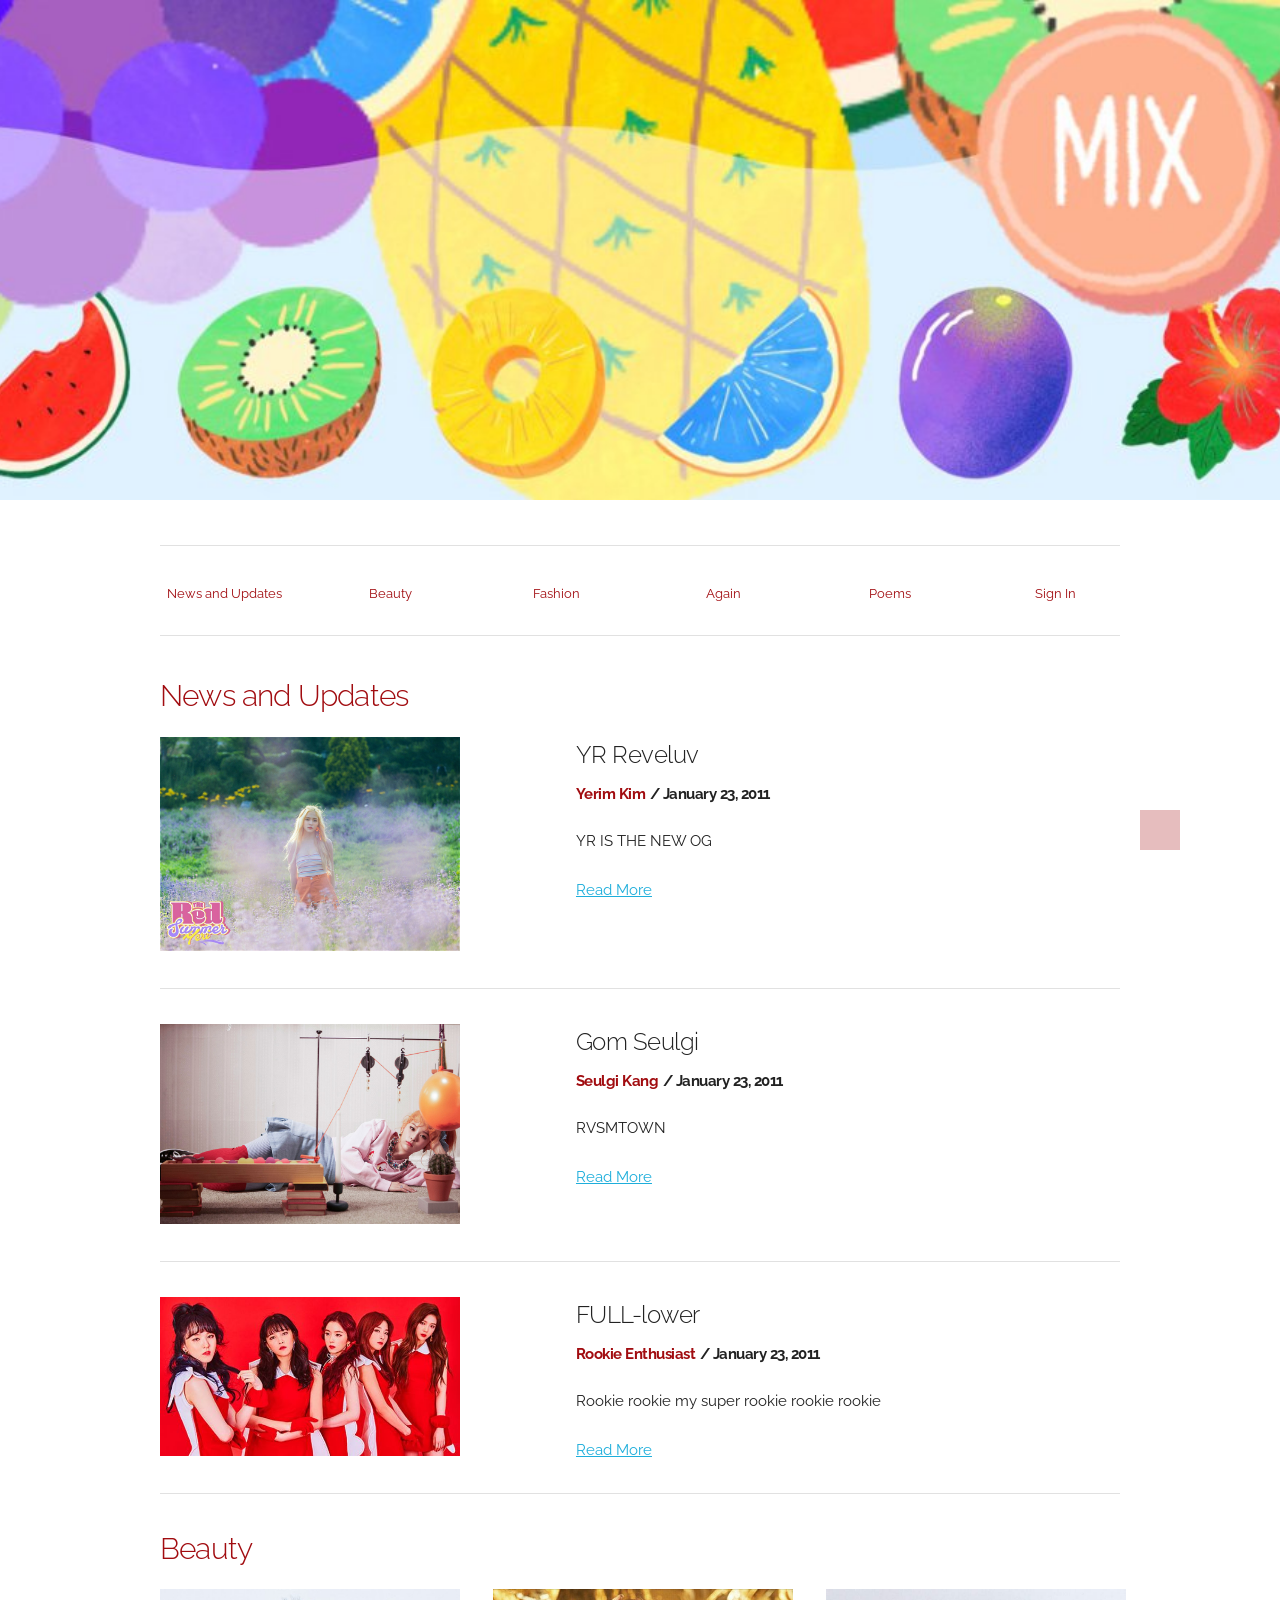
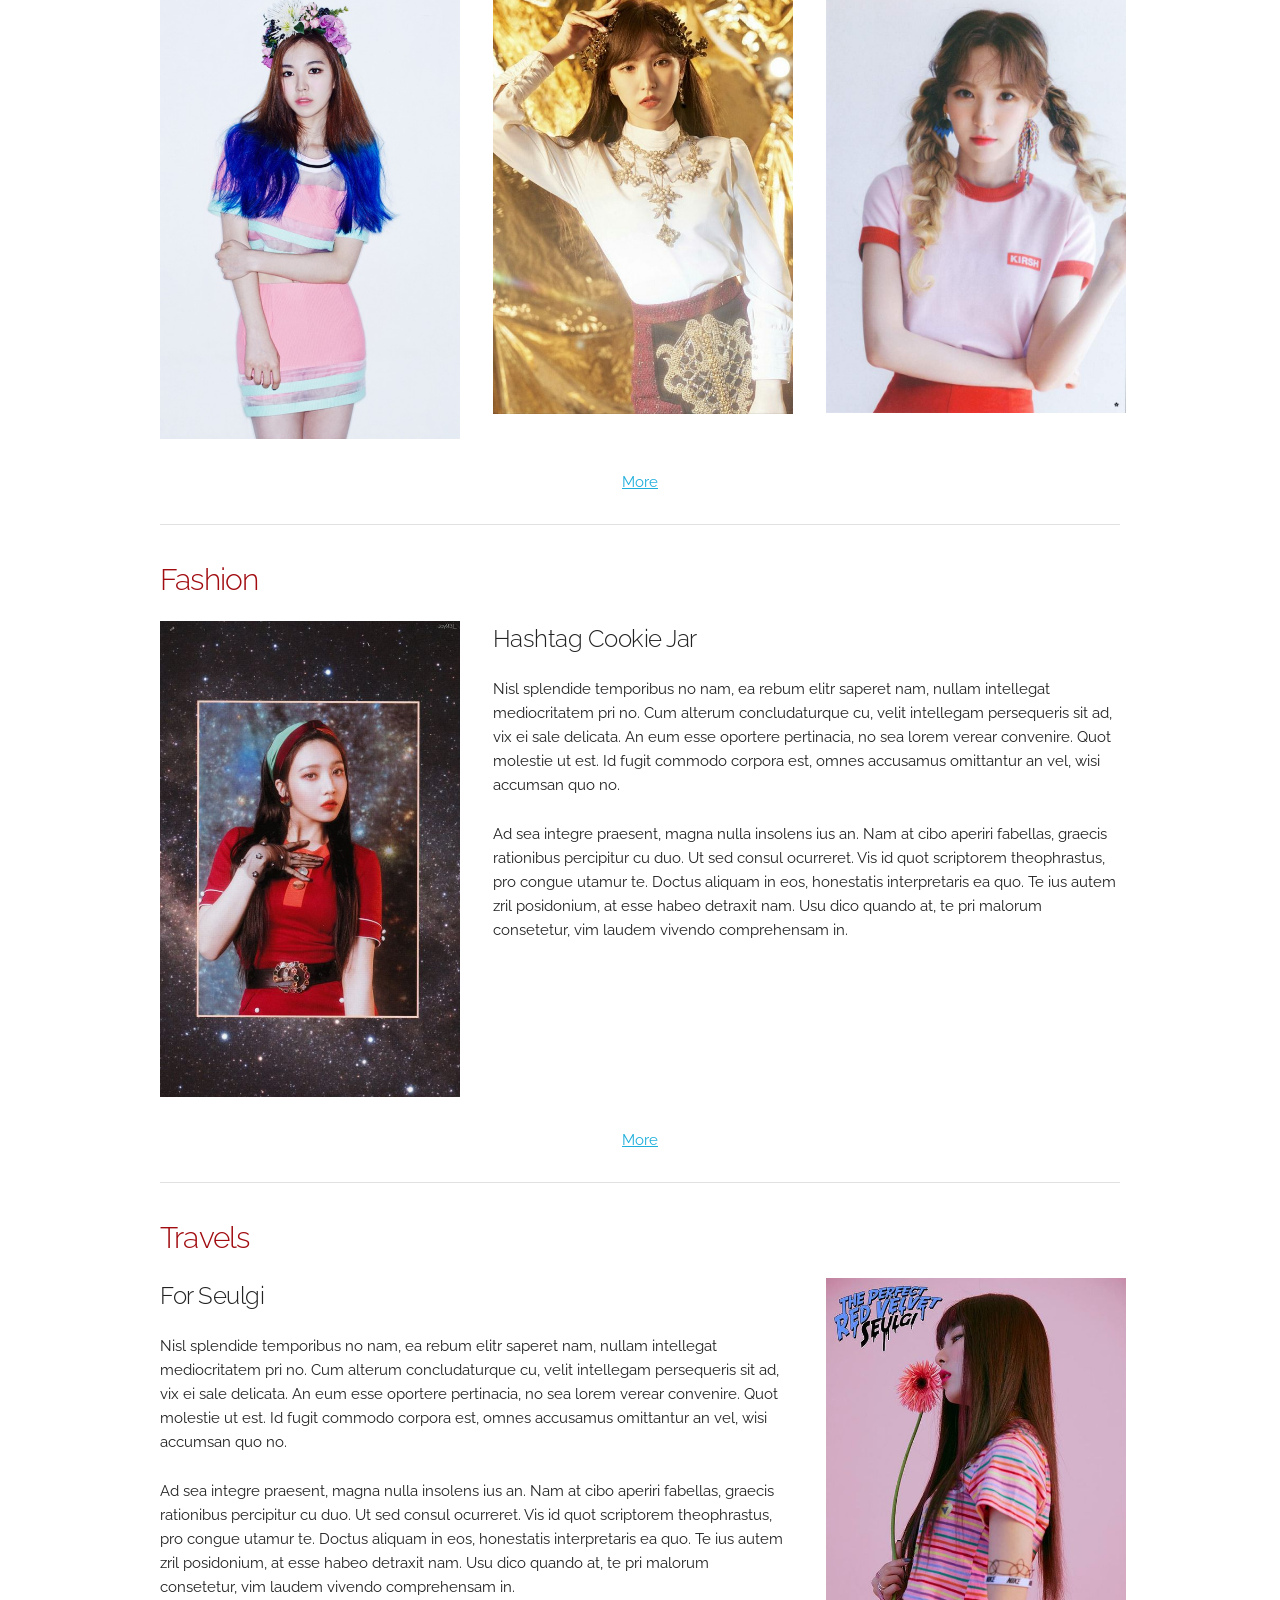
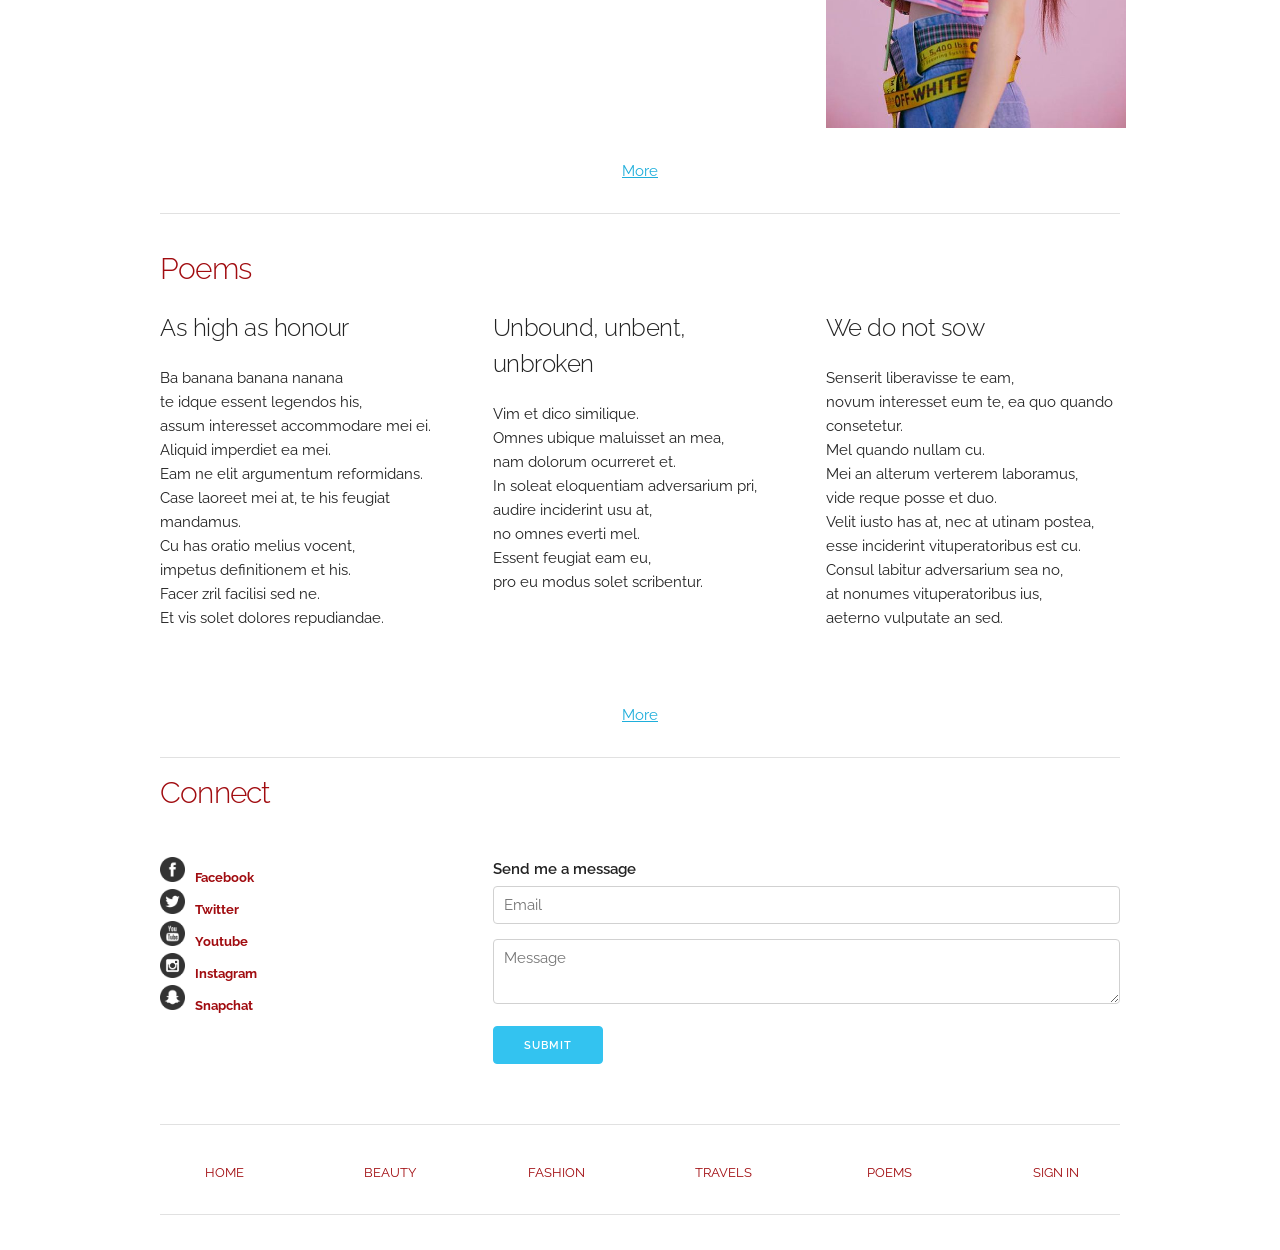
==== index.html @ 8bcfb461 "edited first line of poem" ====
<!DOCTYPE html>
<html lang="en">
<head>

  <!-- Basic Page Needs
  –––––––––––––––––––––––––––––––––––––––––––––––––– -->
  <meta charset="utf-8">
  <title>Red Velvet | The Red Summer</title>
  <meta name="description" content="">
  <meta name="author" content="">

  <!-- Mobile Specific Metas
  –––––––––––––––––––––––––––––––––––––––––––––––––– -->
  <meta name="viewport" content="width=device-width, initial-scale=1">

  <!-- FONT
  –––––––––––––––––––––––––––––––––––––––––––––––––– -->
  <link href="https://fonts.googleapis.com/css?family=Raleway" rel="stylesheet" type="text/css">

  <!-- CSS
  –––––––––––––––––––––––––––––––––––––––––––––––––– -->
  <link rel="stylesheet" href="css/normalize.css">
  <link rel="stylesheet" href="css/skeleton.css">
  <link rel="stylesheet" href="css/custom.css">
 

  <!-- Favicon
  –––––––––––––––––––––––––––––––––––––––––––––––––– -->
  <link rel="icon" type="image/png" href="images/favicon-32x32.png">

  <style type="text/css">
    .signup {
      margin-top: 470px;
    }

    #connect-img {
      width: 25px;
    }

    #connect-link {
      margin-left: 10px;
    }
  </style>
</head>
<body>

  <!-- Primary Page Layout
  –––––––––––––––––––––––––––––––––––––––––––––––––– -->
 <div class="parallax-window" data-parallax="scroll" data-image-src="images/summer.jpg">
 <!--
  <div class="container">
  <div class="three columns">
      <input class="u-full-width signup" type="text" placeholder="Username" name="signup-username" id="exampleEmailInput">
  </div>

  <div class="three columns">
      <input class="u-full-width signup" type="email" placeholder="Email" name="signup-email" id="exampleEmailInput">
  </div>

  <div class="three columns">
      <input class="u-full-width signup" type="password" placeholder="Password" name="signup-password" id="exampleEmailInput">
  </div>

  <div class="three columns">
   <input type="submit" class="signup" value="SIGN UP" style="color:white">
  </div>

  </div> -->
 </div>
<nav>
 <div class="container menu" ><hr>
  <div class="row" id="js-scrollspy">

    <div class="two columns" id="nav-menu"><center><a href="#home" id="nav-link">News and Updates</a></center></div>
    <div class="two columns" id="nav-menu"><center><a href="#beauty" id="nav-link">Beauty</a></center></div>
    <div class="two columns" id="nav-menu"><center><a href="#fashion" id="nav-link">Fashion</a></center></div>
    <div class="two columns" id="nav-menu"><center><a href="#travels" id="nav-link">Again</a></center></div>
    <div class="two columns" id="nav-menu"><center><a href="#poems" id="nav-link">Poems</a></center></div>
    <div class="two columns" id="nav-menu"><center><a href="signin.html" id="nav-link">Sign In</a></center></div>

  </div><hr>
 </div>
</nav>

 <div class="container home" id="home">
  <h4 id="header">News and Updates</h4>

  <div class="row">
    <div class="five columns">
      <img src="images/yeri3.jpg" width="300px" id="news-pic">
    </div>
    <div class="seven columns">
      <h5>YR Reveluv<br />
        <small><span id="news-author">Yerim Kim</span>
          <span id="news-date"> / January 23, 2011</span></small></h5>

      <p>YR IS THE NEW OG</p>

      <a href="Blog.html" id="news-link">Read More</a>
    </div>
  </div>
 
  <hr>
 
  <div class="row" id="second">
    <div class="five columns">
      <img src="images/seulgi5.jpg" width="300px" id="news-pic">
    </div>
    <div class="seven columns">
      <h5>Gom Seulgi<br />
        <small><span id="news-author">Seulgi Kang</span>
          <span id="news-date"> / January 23, 2011</span></small></h5>

      <p>RVSMTOWN</p>

      <a href="Blog.html" id="news-link">Read More</a>
    </div>
  </div>

  <hr>
  <a href="#" class="scrollup"></a>

  <div class="row" id="second">
    <div class="five columns">
      <img src="images/rv-rookie.jpg" width="300px" id="news-pic">
    </div>
    <div class="seven columns">
      <h5>FULL-lower<br />
        <small><span id="news-author">Rookie Enthusiast</span>
          <span id="news-date"> / January 23, 2011</span></small></h5>

      <p>Rookie rookie my super rookie rookie rookie</p>

      <a href="Blog.html" id="news-link">Read More</a>
    </div>
  </div>
  <hr>
 </div>

 <div class="container home" id="beauty">
  <h4 id="header">Beauty</h4>

  <div class="row">
    <div class="four columns">
      <a class="example-image-link" href="images/happiness-official-2-wendy.jpg" data-lightbox="example-set" data-title="Click anywhere outside the image or the X to the right to close."><img class="example-image" src="images/happiness-official-2-wendy.jpg" width="300px" alt="" /></a>
    </div>
    <div class="four columns">
      <a class="example-image-link" href="images/wendy.jpg" data-lightbox="example-set" data-title="Click anywhere outside the image or the X to the right to close."><img class="example-image" src="images/wendy.jpg" width="300px" alt="" /></a>
    </div>
    <div class="four columns">
      <a class="example-image-link" href="images/wendy11.jpg" data-lightbox="example-set" data-title="Click anywhere outside the image or the X to the right to close."><img class="example-image" src="images/wendy11.jpg" width="300px" alt="" /></a>
    </div>
    </div>
    <br/>
    <center><a href="beauty.html">More</a></center>
    <hr>
 </div>

 <div class="container home" id="fashion">
  <h4 id="header">Fashion</h4>

  <div class="row">
    <div class="four columns">
      <a class="example-image-link" href="images/joy-cj-official.jpg" data-lightbox="example-set" data-title="Click anywhere outside the image or the X to the right to close."><img class="example-image" src="images/joy-cj-official.jpg" width="300px" alt="" /></a>
    </div>
    <div class="eight columns">
      <h5>Hashtag Cookie Jar</h5>
      <p>Nisl splendide temporibus no nam, ea rebum elitr saperet nam, nullam intellegat mediocritatem pri no. Cum alterum concludaturque cu, velit intellegam persequeris sit ad, vix ei sale delicata. An eum esse oportere pertinacia, no sea lorem verear convenire. Quot molestie ut est. Id fugit commodo corpora est, omnes accusamus omittantur an vel, wisi accumsan quo no.</p>
      <p>Ad sea integre praesent, magna nulla insolens ius an. Nam at cibo aperiri fabellas, graecis rationibus percipitur cu duo. Ut sed consul ocurreret. Vis id quot scriptorem theophrastus, pro congue utamur te. Doctus aliquam in eos, honestatis interpretaris ea quo. Te ius autem zril posidonium, at esse habeo detraxit nam. Usu dico quando at, te pri malorum consetetur, vim laudem vivendo comprehensam in.</p>
    </div>
    </div>
    <br/>
    <center><a href="fashion.html">More</a></center>
    <hr>
  </div>
 </div>

<div class="container home" id="travels">
  <h4 id="header">Travels</h4>

  <div class="row">
    <div class="eight columns">
      <h5>For Seulgi</h5>
      <p>Nisl splendide temporibus no nam, ea rebum elitr saperet nam, nullam intellegat mediocritatem pri no. Cum alterum concludaturque cu, velit intellegam persequeris sit ad, vix ei sale delicata. An eum esse oportere pertinacia, no sea lorem verear convenire. Quot molestie ut est. Id fugit commodo corpora est, omnes accusamus omittantur an vel, wisi accumsan quo no.</p>
      <p>Ad sea integre praesent, magna nulla insolens ius an. Nam at cibo aperiri fabellas, graecis rationibus percipitur cu duo. Ut sed consul ocurreret. Vis id quot scriptorem theophrastus, pro congue utamur te. Doctus aliquam in eos, honestatis interpretaris ea quo. Te ius autem zril posidonium, at esse habeo detraxit nam. Usu dico quando at, te pri malorum consetetur, vim laudem vivendo comprehensam in.</p>
    </div>

     <div class="four columns">
      <a class="example-image-link" href="images/seulgi4.jpg" data-lightbox="example-set" data-title="Click anywhere outside the image or the X to the right to close."><img class="example-image" src="images/seulgi4.jpg" width="300px" alt="" /></a>
    </div>
    </div>
    <br/>
    <center><a href="travels.html">More</a></center>
    <hr>
  </div>
 </div>


<div class="container home" id="poems">
  <h4 id="header">Poems</h4>

  <div class="row">
    <div class="four columns">
      <h5>As high as honour</h5>
      <p>Ba banana banana nanana<br/>
       te idque essent legendos his,<br/>
       assum interesset accommodare mei ei.<br/>
       Aliquid imperdiet ea mei.<br/> 
       Eam ne elit argumentum reformidans.<br/>
       Case laoreet mei at, te his feugiat mandamus.<br/>
       Cu has oratio melius vocent,<br/> impetus definitionem et his.<br/> Facer zril facilisi sed ne.<br/>
        Et vis solet dolores repudiandae.</p>
    </div>

    <div class="four columns">
      <h5>Unbound, unbent, unbroken</h5>
      <p>Vim et dico similique.<br/>
       Omnes ubique maluisset an mea,<br/>
       nam dolorum ocurreret et.<br/>
       In soleat eloquentiam adversarium pri,<br/>
       audire inciderint usu at,<br/>
       no omnes everti mel.<br/>
       Essent feugiat eam eu,<br/>
       pro eu modus solet scribentur.</p>
    </div>

    <div class="four columns">
      <h5>We do not sow</h5>
      <p>Senserit liberavisse te eam,<br/>
        novum interesset eum te, ea quo quando consetetur.<br/>
        Mel quando nullam cu.<br/>
        Mei an alterum verterem laboramus,<br/>
        vide reque posse et duo.<br/>
        Velit iusto has at, nec at utinam postea,<br/>
        esse inciderint vituperatoribus est cu.<br/>
        Consul labitur adversarium sea no,<br/>
        at nonumes vituperatoribus ius,<br/>
        aeterno vulputate an sed.</p>
    </div>
  </div>
   <br /><br />
  <center><a href="poems.html">More</a></center>
  <hr>
</div>

<div class="container" id="connect">
  <h4 id="header">Connect</h4>
  <br/>
  <div class="row">
    <div class="four columns">
      <a href="#" id="nav-link"><img src="images/fb.png" id="connect-img"><span id="connect-link">Facebook</span></a>
      <br/>
       <a href="#" id="nav-link"><img src="images/twitter.png" id="connect-img"><span id="connect-link">Twitter</span></a><br/>
       <a href="#" id="nav-link"><img src="images/yt.png" id="connect-img"><span id="connect-link">Youtube</span></a><br/>
        <a href="#" id="nav-link"><img src="images/insta.png" id="connect-img"><span id="connect-link">Instagram</span></a><br/>
        <a href="#" id="nav-link"><img src="images/snapchat.png" id="connect-img"><span id="connect-link">Snapchat</span></a>
    </div>
   
   <div class="eight columns">
    <label for="exampleMessage">Send me a message</label>
    <input class="u-full-width" type="email" placeholder="Email" id="exampleEmailInput">
    <textarea class="u-full-width" placeholder="Message" id="exampleMessage"></textarea>
     <input class="button-primary" type="submit" value="Submit">
   </div>
      
    </div>
  </div>
</div>

<nav>
 <div class="container menu" ><hr>
  <div class="row" id="js-scrollspy">
    <div class="two columns" id="nav-menu"><center><a href="#home" id="nav-link">HOME</a></center></div>
    <div class="two columns" id="nav-menu"><center><a href="#beauty" id="nav-link">BEAUTY</a></center></div>
    <div class="two columns" id="nav-menu"><center><a href="#fashion" id="nav-link">FASHION</a></center></div>
    <div class="two columns" id="nav-menu"><center><a href="#travels" id="nav-link">TRAVELS</a></center></div>
    <div class="two columns" id="nav-menu"><center><a href="#poems" id="nav-link">POEMS</a></center></div>
    <div class="two columns" id="nav-menu"><center><a href="#" id="nav-link">SIGN IN</a></center></div>
  </div><hr>
 </div>
</nav>

<!-- End Document
  –––––––––––––––––––––––––––––––––––––––––––––––––– -->

<!-- Scripts>
  -------------------------------------------------- -->
<script src="js/jquery.js"></script><script src="js/parallax.min.js"></script><script src="dist/js/lightbox-plus-jquery.js"></script><script src="lightbox2-master/dist/js/lightbox.min.js"></script><script src="js/scrollspy.js"></script><script>var spy=new ScrollSpy('#js-scrollspy',{nav:'.js-scrollspy-nav > li > a',className:'is-inview',callback:function(){}});var subSpy=new ScrollSpy('#js-scrollspy',{nav:'.js-sub-scrollspy-nav > li > a',className:'is-inview'});</script><script>$(document).ready(function(){$(window).scroll(function(){if($(this).scrollTop()>100){$('.scrollup').fadeIn()}else{$('.scrollup').fadeOut()}});$('.scrollup').click(function(){$("html, body").animate({scrollTop:0},600);return false})});</script>
</body>
</html>
---- css/skeleton.css ----
.container{position:relative;width:100%;max-width:960px;margin:0 auto;padding:0 20px;box-sizing:border-box}.column,.columns{width:100%;float:left;box-sizing:border-box}@media (min-width: 400px){.container{width:85%;padding:0}}@media (min-width: 550px){.container{width:80%}.column,.columns{margin-left:4%}.column:first-child,.columns:first-child{margin-left:0}.one.column,.one.columns{width:4.66666666667%}.two.columns{width:13.3333333333%}.three.columns{width:22%}.four.columns{width:30.6666666667%}.five.columns{width:39.3333333333%}.six.columns{width:48%}.seven.columns{width:56.6666666667%}.eight.columns{width:65.3333333333%}.nine.columns{width:74.0%}.ten.columns{width:82.6666666667%}.eleven.columns{width:91.3333333333%}.twelve.columns{width:100%;margin-left:0}.one-third.column{width:30.6666666667%}.two-thirds.column{width:65.3333333333%}.one-half.column{width:48%}.offset-by-one.column,.offset-by-one.columns{margin-left:8.66666666667%}.offset-by-two.column,.offset-by-two.columns{margin-left:17.3333333333%}.offset-by-three.column,.offset-by-three.columns{margin-left:26%}.offset-by-four.column,.offset-by-four.columns{margin-left:34.6666666667%}.offset-by-five.column,.offset-by-five.columns{margin-left:43.3333333333%}.offset-by-six.column,.offset-by-six.columns{margin-left:52%}.offset-by-seven.column,.offset-by-seven.columns{margin-left:60.6666666667%}.offset-by-eight.column,.offset-by-eight.columns{margin-left:69.3333333333%}.offset-by-nine.column,.offset-by-nine.columns{margin-left:78.0%}.offset-by-ten.column,.offset-by-ten.columns{margin-left:86.6666666667%}.offset-by-eleven.column,.offset-by-eleven.columns{margin-left:95.3333333333%}.offset-by-one-third.column,.offset-by-one-third.columns{margin-left:34.6666666667%}.offset-by-two-thirds.column,.offset-by-two-thirds.columns{margin-left:69.3333333333%}.offset-by-one-half.column,.offset-by-one-half.columns{margin-left:52%}}html{font-size:62.5%}body{font-size:1.5em;line-height:1.6;font-weight:400;font-family:"Raleway", "HelveticaNeue", "Helvetica Neue", Helvetica, Arial, sans-serif;color:#222}h1,h2,h3,h4,h5,h6{margin-top:0;margin-bottom:2rem;font-weight:300}h1{font-size:4.0rem;line-height:1.2;letter-spacing:-.1rem}h2{font-size:3.6rem;line-height:1.25;letter-spacing:-.1rem}h3{font-size:3.0rem;line-height:1.3;letter-spacing:-.1rem}h4{font-size:2.4rem;line-height:1.35;letter-spacing:-.08rem}h5{font-size:1.8rem;line-height:1.5;letter-spacing:-.05rem}h6{font-size:1.5rem;line-height:1.6;letter-spacing:0}@media (min-width: 550px){h1{font-size:5.0rem}h2{font-size:4.2rem}h3{font-size:3.6rem}h4{font-size:3.0rem}h5{font-size:2.4rem}h6{font-size:1.5rem}}p{margin-top:0}a{color:#1EAEDB}a:hover{color:#0FA0CE}.button,button,input[type="submit"],input[type="reset"],input[type="button"]{display:inline-block;height:38px;padding:0 30px;color:#555;text-align:center;font-size:11px;font-weight:600;line-height:38px;letter-spacing:.1rem;text-transform:uppercase;text-decoration:none;white-space:nowrap;background-color:transparent;border-radius:4px;border:1px solid #bbb;cursor:pointer;box-sizing:border-box}.button:hover,button:hover,input[type="submit"]:hover,input[type="reset"]:hover,input[type="button"]:hover,.button:focus,button:focus,input[type="submit"]:focus,input[type="reset"]:focus,input[type="button"]:focus{color:#333;border-color:#888;outline:0}.button.button-primary,button.button-primary,input[type="submit"].button-primary,input[type="reset"].button-primary,input[type="button"].button-primary{color:#FFF;background-color:#33C3F0;border-color:#33C3F0}.button.button-primary:hover,button.button-primary:hover,input[type="submit"].button-primary:hover,input[type="reset"].button-primary:hover,input[type="button"].button-primary:hover,.button.button-primary:focus,button.button-primary:focus,input[type="submit"].button-primary:focus,input[type="reset"].button-primary:focus,input[type="button"].button-primary:focus{color:#FFF;background-color:#1EAEDB;border-color:#1EAEDB}input[type="email"],input[type="number"],input[type="search"],input[type="text"],input[type="tel"],input[type="url"],input[type="password"],textarea,select{height:38px;padding:6px 10px;background-color:#fff;border:1px solid #D1D1D1;border-radius:4px;box-shadow:none;box-sizing:border-box}input[type="email"],input[type="number"],input[type="search"],input[type="text"],input[type="tel"],input[type="url"],input[type="password"],textarea{-webkit-appearance:none;-moz-appearance:none;appearance:none}textarea{min-height:65px;padding-top:6px;padding-bottom:6px}input[type="email"]:focus,input[type="number"]:focus,input[type="search"]:focus,input[type="text"]:focus,input[type="tel"]:focus,input[type="url"]:focus,input[type="password"]:focus,textarea:focus,select:focus{border:1px solid #33C3F0;outline:0}label,legend{display:block;margin-bottom:.5rem;font-weight:600}fieldset{padding:0;border-width:0}input[type="checkbox"],input[type="radio"]{display:inline}label > .label-body{display:inline-block;margin-left:.5rem;font-weight:normal}ul{list-style:circle inside}ol{list-style:decimal inside}ol,ul{padding-left:0;margin-top:0}ul ul,ul ol,ol ol,ol ul{margin:1.5rem 0 1.5rem 3rem;font-size:90%}li{margin-bottom:1rem}code{padding:.2rem .5rem;margin:0 .2rem;font-size:90%;white-space:nowrap;background:#F1F1F1;border:1px solid #E1E1E1;border-radius:4px}pre > code{display:block;padding:1rem 1.5rem;white-space:pre}th,td{padding:12px 15px;text-align:left;border-bottom:1px solid #E1E1E1}th:first-child,td:first-child{padding-left:0}th:last-child,td:last-child{padding-right:0}button,.button{margin-bottom:1rem}input,textarea,select,fieldset{margin-bottom:1.5rem}pre,blockquote,dl,figure,table,p,ul,ol,form{margin-bottom:2.5rem}.u-full-width{width:100%;box-sizing:border-box}.u-max-full-width{max-width:100%;box-sizing:border-box}.u-pull-right{float:right}.u-pull-left{float:left}hr{margin-top:3rem;margin-bottom:3.5rem;border-width:0;border-top:1px solid #E1E1E1}.container:after,.row:after,.u-cf{content:"";display:table;clear:both}
---- css/custom.css ----
.parallax-window{min-height:500px;background:transparent}.menu{top:15px}#nav-link{text-decoration:none;color:#a10c10;font-family:Raleway, sans serif;font-size:10pt;z-index:1}#nav-link:hover{color:#000;text-decoration:underline}.home{top:20px;z-index:1}#news-author{color:#a10c10;font-size:11pt}#news-date{font-size:11pt}#news-pic{position:relative}#sticker{z-index:2}#header{color:#a10c10}#slider-pic{height:410px}.scrollup{width:40px;height:40px;position:fixed;bottom:50px;right:100px;display:none;text-indent:-9999px;background:url('images/up-arrow.png') no-repeat;background-color:#a10c10;}

.lb-loader,.lightbox{text-align:center;line-height:0}body:after{content:url(/dist/images/close.png) url(/dist/images/loading.gif) url(/dist/images/prev.png) url(/dist/images/next.png);display:none}.lb-dataContainer:after,.lb-outerContainer:after{content:"";clear:both}body.lb-disable-scrolling{overflow:hidden}.lightboxOverlay{position:absolute;top:0;left:0;z-index:9999;background-color:#000;filter:alpha(Opacity=80);opacity:.8;display:none}.lightbox{position:absolute;left:0;width:100%;z-index:10000;font-weight:400}.lightbox .lb-image{display:block;height:auto;max-width:inherit;border-radius:3px}.lightbox a img{border:none}.lb-outerContainer{position:relative;background-color:#fff;width:250px;height:250px;margin:0 auto;border-radius:4px}.lb-loader,.lb-nav{position:absolute;left:0}.lb-outerContainer:after{display:table}.lb-container{padding:4px}.lb-loader{top:43%;height:25%;width:100%}.lb-cancel{display:block;width:32px;height:32px;margin:0 auto;background:url(../images/loading.gif) no-repeat}.lb-nav{top:0;height:100%;width:100%;z-index:10}.lb-container>.nav{left:0}.lb-nav a{outline:0;background-image:url([data-uri])}.lb-next,.lb-prev{height:100%;cursor:pointer;display:block}.lb-nav a.lb-prev{width:34%;left:0;float:left;background:url(../images/prev.png) left 48% no-repeat;filter:alpha(Opacity=0);opacity:0;-webkit-transition:opacity .6s;-moz-transition:opacity .6s;-o-transition:opacity .6s;transition:opacity .6s}.lb-nav a.lb-prev:hover{filter:alpha(Opacity=100);opacity:1}.lb-nav a.lb-next{width:64%;right:0;float:right;background:url(../images/next.png) right 48% no-repeat;filter:alpha(Opacity=0);opacity:0;-webkit-transition:opacity .6s;-moz-transition:opacity .6s;-o-transition:opacity .6s;transition:opacity .6s}.lb-nav a.lb-next:hover{filter:alpha(Opacity=100);opacity:1}.lb-dataContainer{margin:0 auto;padding-top:5px;width:100%;-moz-border-radius-bottomleft:4px;-webkit-border-bottom-left-radius:4px;border-bottom-left-radius:4px;-moz-border-radius-bottomright:4px;-webkit-border-bottom-right-radius:4px;border-bottom-right-radius:4px}.lb-dataContainer:after{display:table}.lb-data{padding:0 4px;color:#ccc}.lb-data .lb-details{width:85%;float:left;text-align:left;line-height:1.1em}.lb-data .lb-caption{font-size:13px;font-weight:700;line-height:1em}.lb-data .lb-number{display:block;clear:left;padding-bottom:1em;font-size:12px;color:#999}.lb-data .lb-close{display:block;float:right;width:30px;height:30px;background:url(../images/close.png) top right no-repeat;text-align:right;outline:0;filter:alpha(Opacity=70);opacity:.7;-webkit-transition:opacity .2s;-moz-transition:opacity .2s;-o-transition:opacity .2s;transition:opacity .2s}.lb-data .lb-close:hover{cursor:pointer;filter:alpha(Opacity=100);opacity:1;}

*{font-family:Raleway , Century Gothic}span{font-weight:bold}.box{padding:20px;border-radius:15px;margin-top:65px;border:1px solid gray}#homepage{color:black;text-decoration:none}#homepage:hover{color:#ac0000}#create{color:black;text-decoration:none}#create:hover{color:#ac0000}.head-title{color:#ac0000}.title-blog{text-align:center;margin-top:30px}.date{color:gray;margin-top:-8px}#image-blog{margin-top:-10px}.text-blog{text-align:justify;text-indent:50px}.comment{text-align:left;margin-top:30px}#image-comment{margin-top:10px;border-radius:100%}.prev{text-align:left;margin-top:40px;padding:10px;color:#ac0000}#hey{width:150px;height:120px}.second{margin-top:50px}#prev-title{color:black;font-size:15px;text-decoration:none}#prev-title:hover{color:#ac0000}#second{margin-top:20px;}
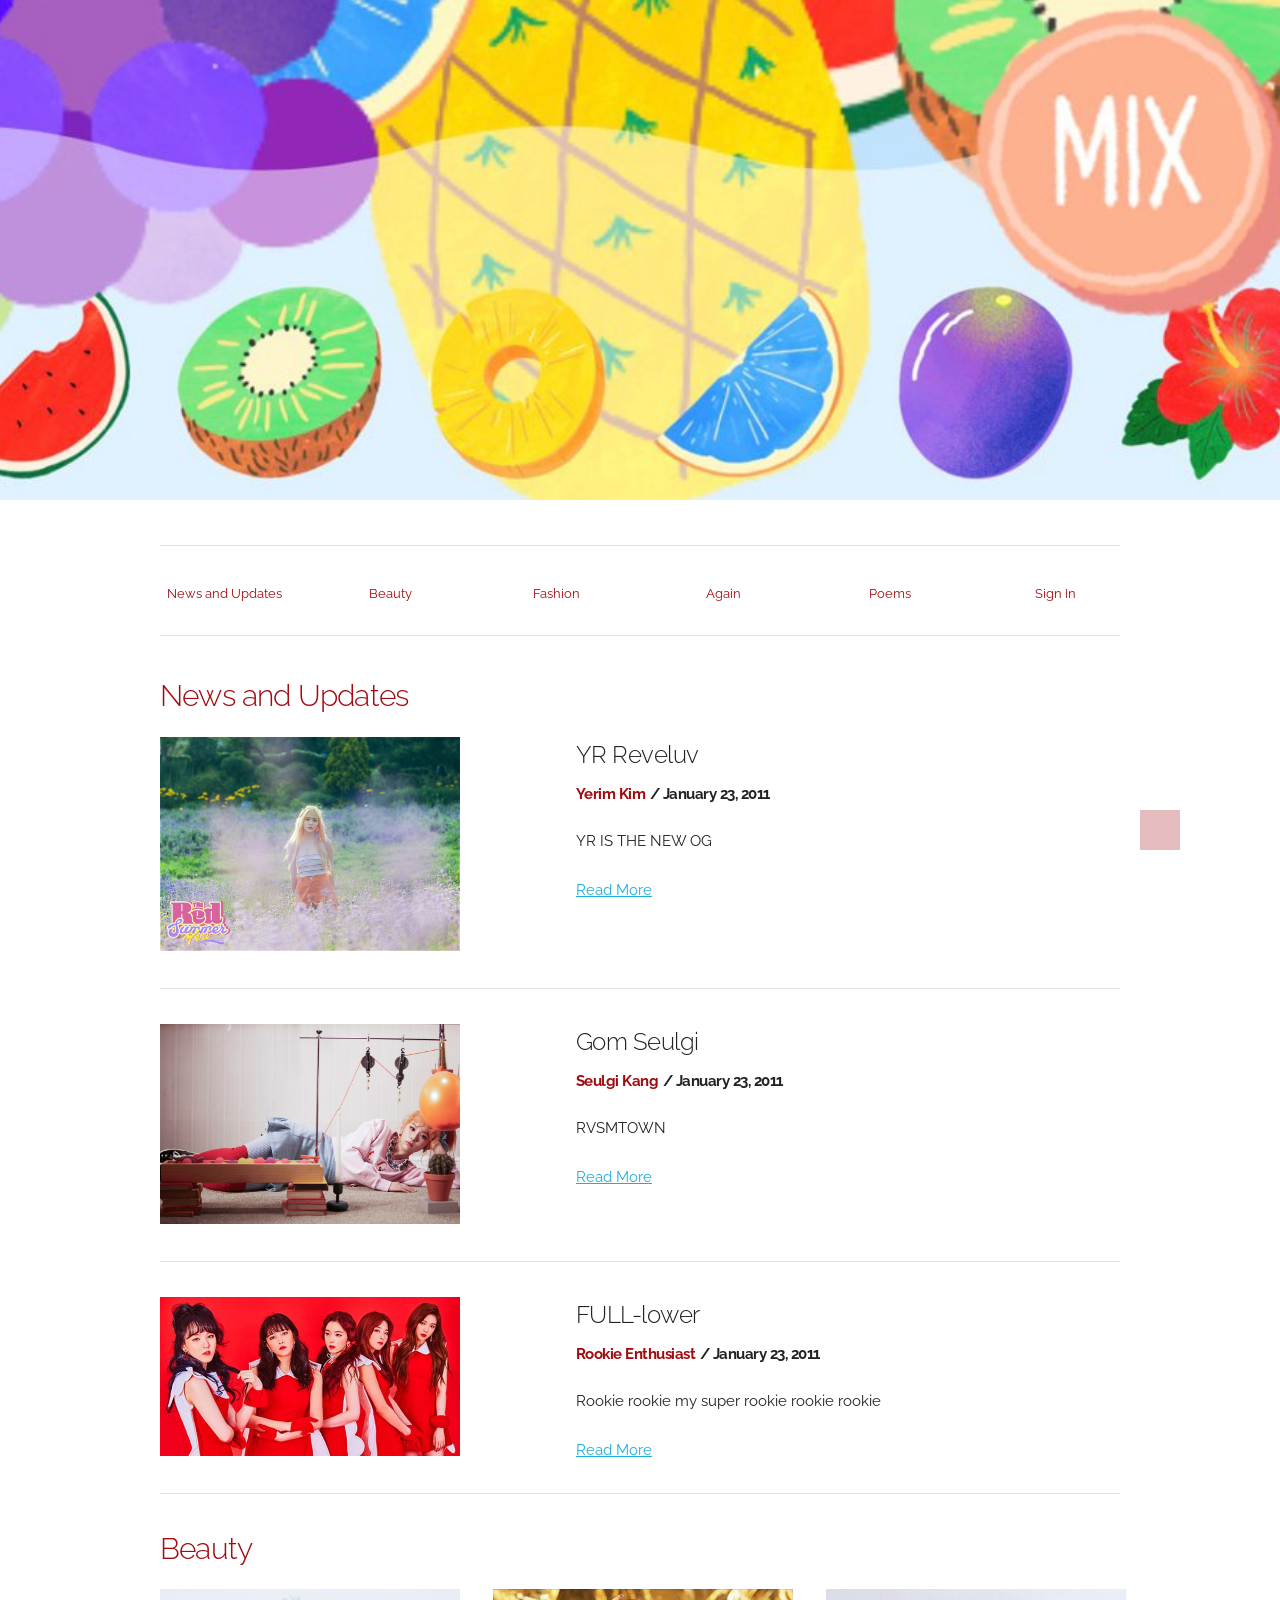
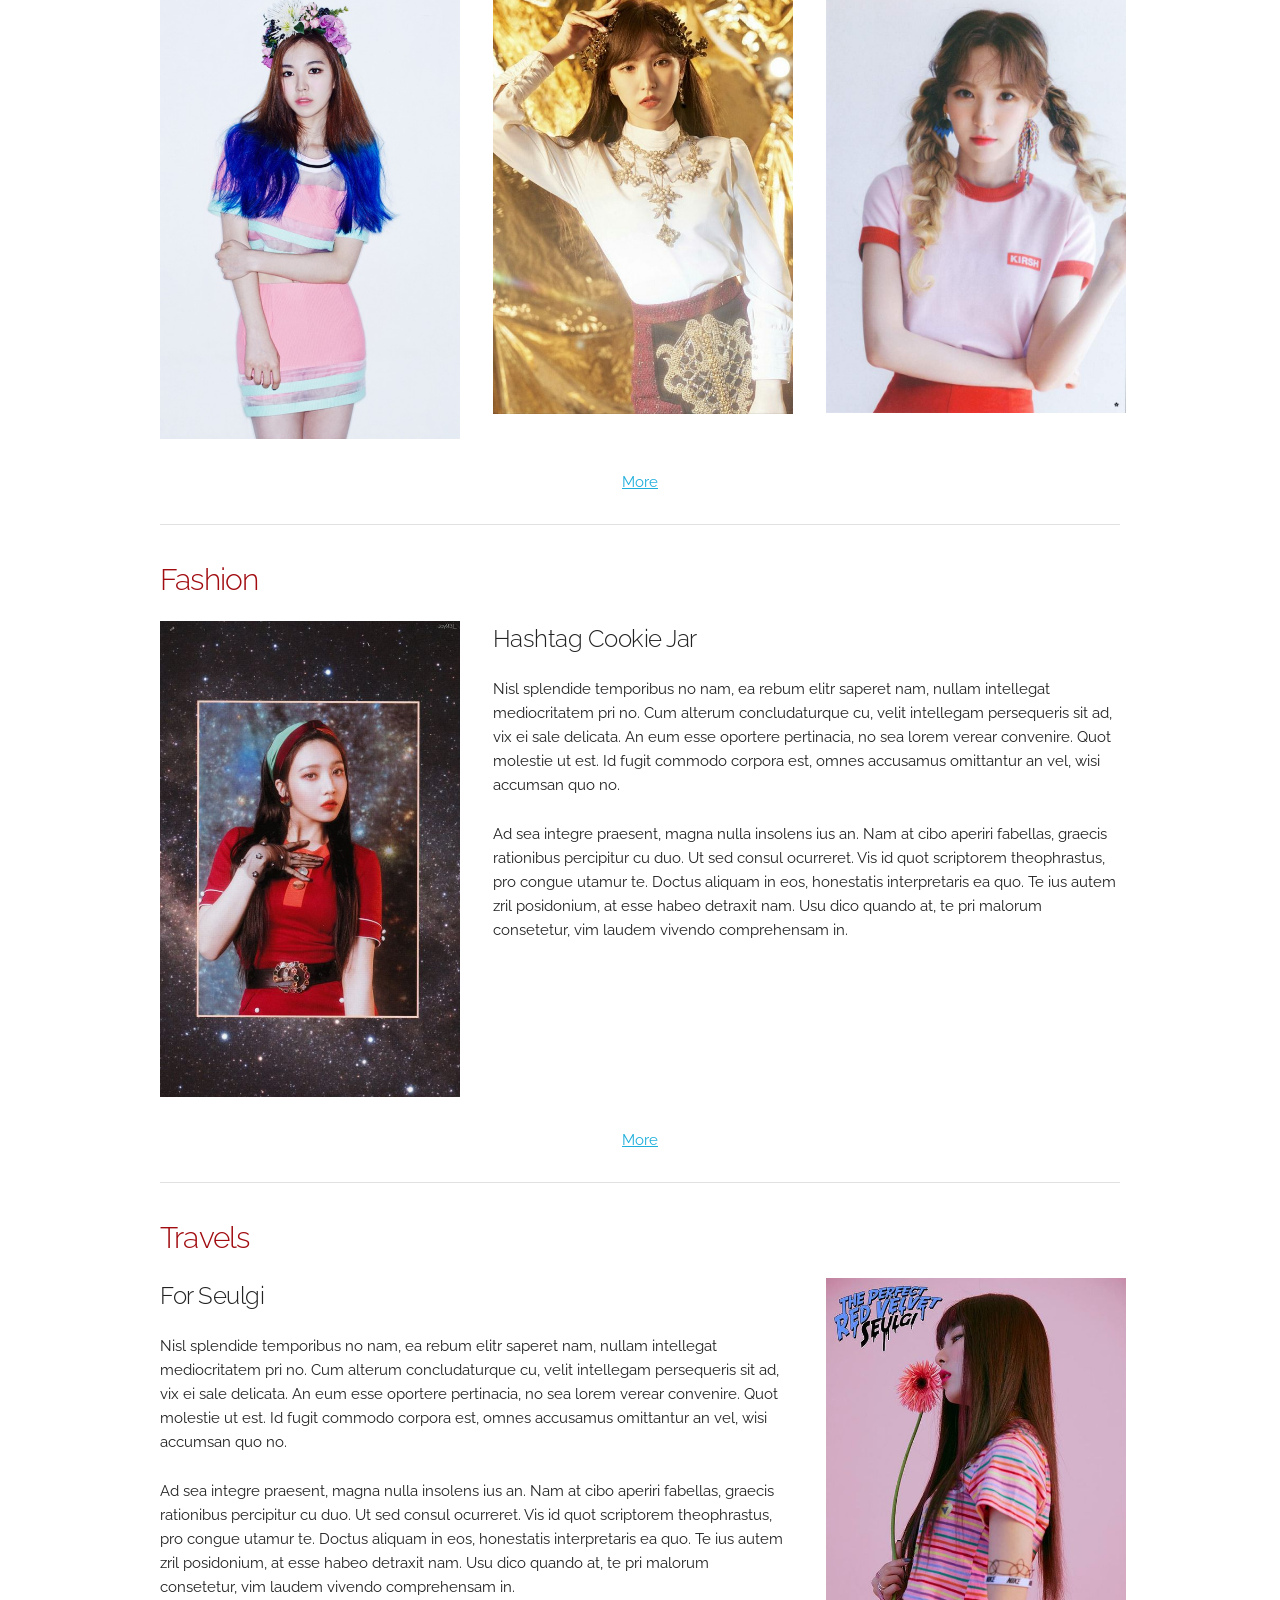
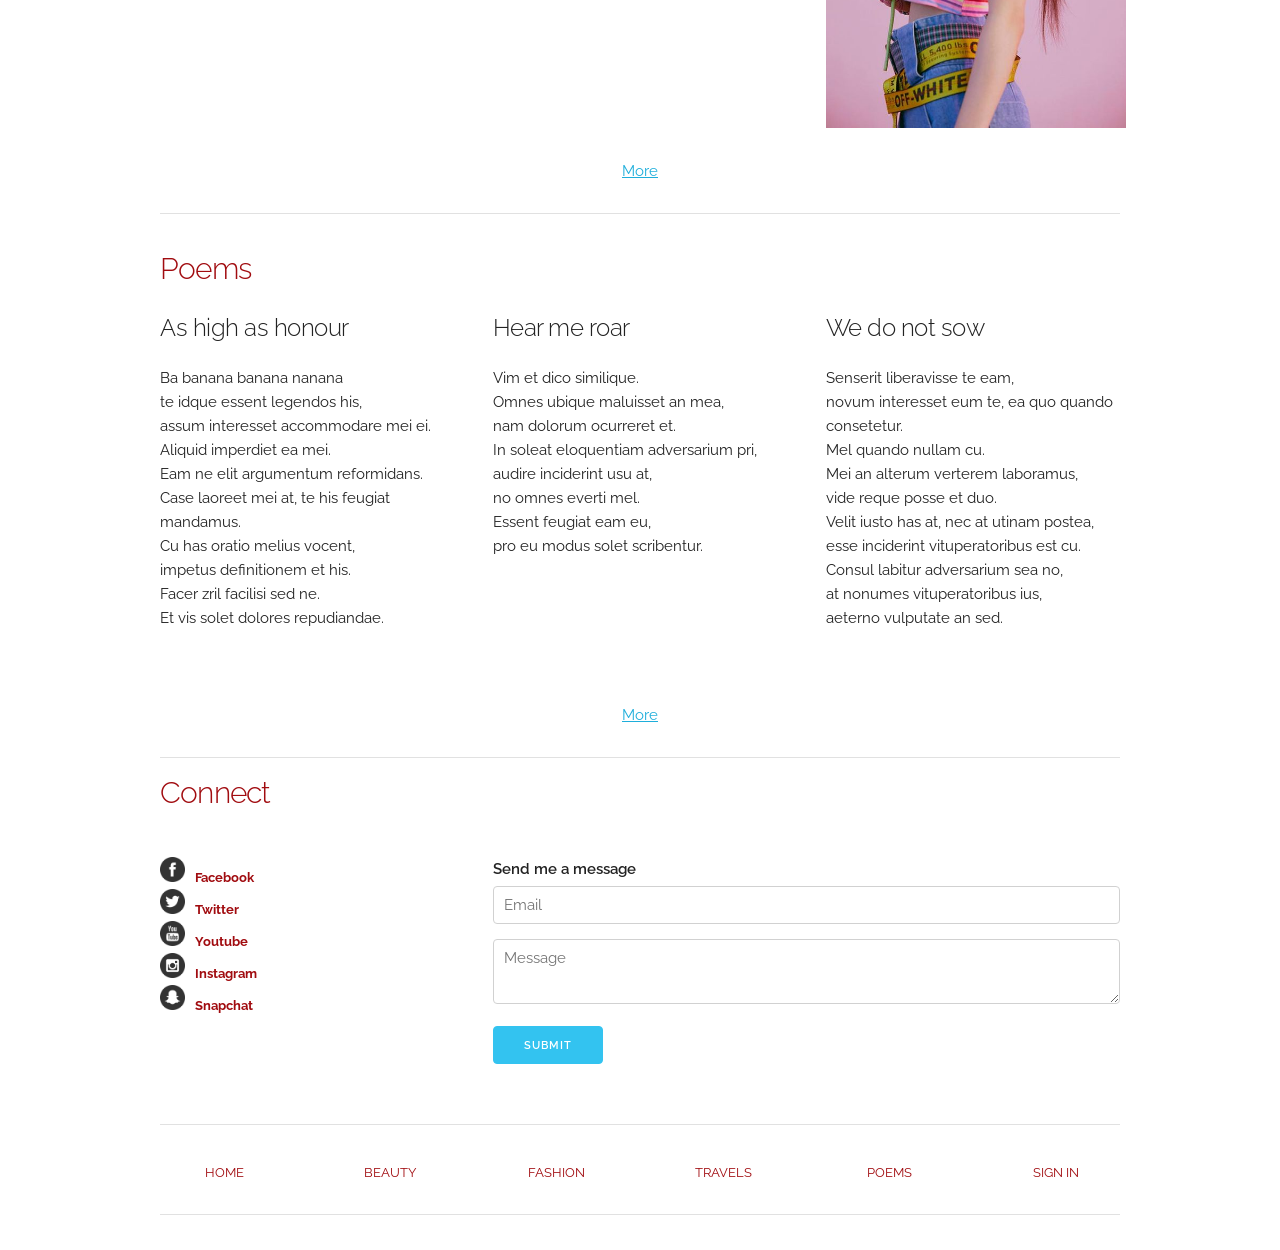
==== commit c270ae2d: "edited poem title" ====
--- a/index.html
+++ b/index.html
@@ -213,7 +213,7 @@
     </div>
 
     <div class="four columns">
-      <h5>Unbound, unbent, unbroken</h5>
+      <h5>Hear me roar</h5>
       <p>Vim et dico similique.<br/>
        Omnes ubique maluisset an mea,<br/>
        nam dolorum ocurreret et.<br/>
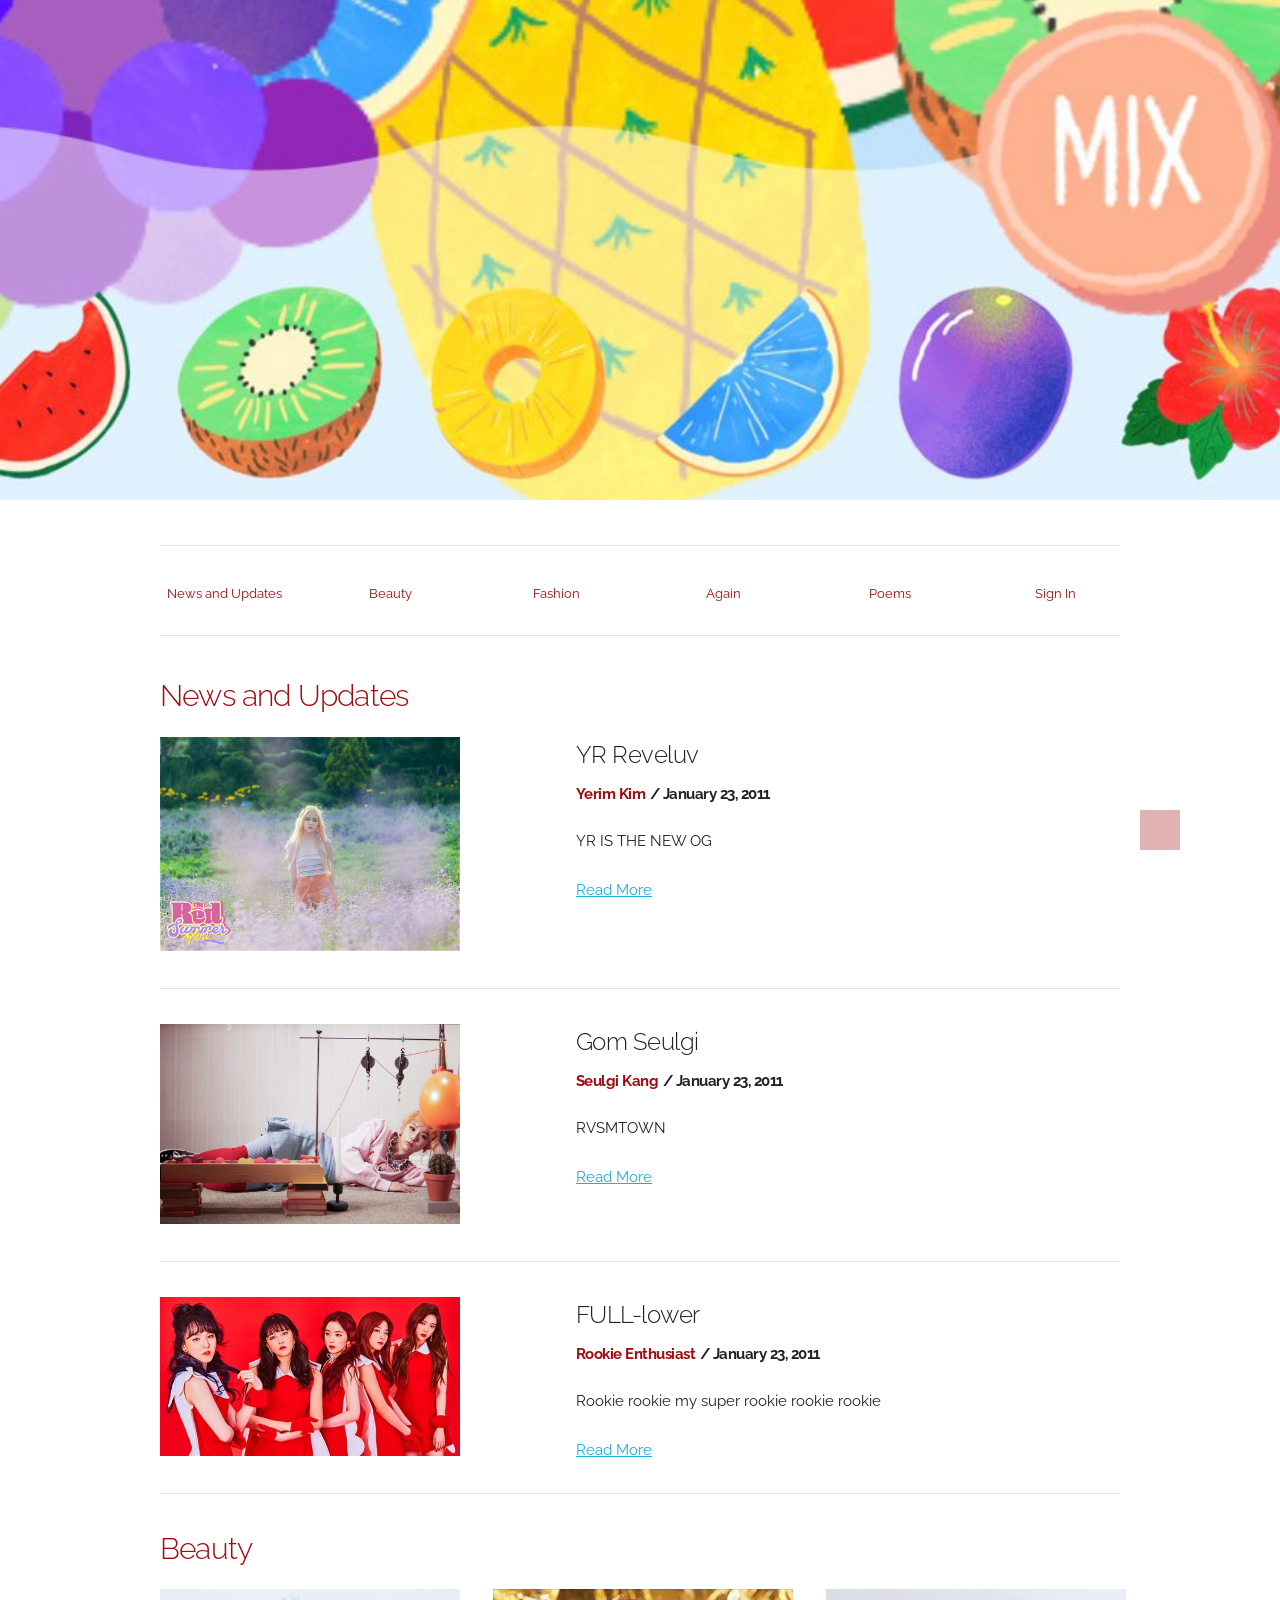
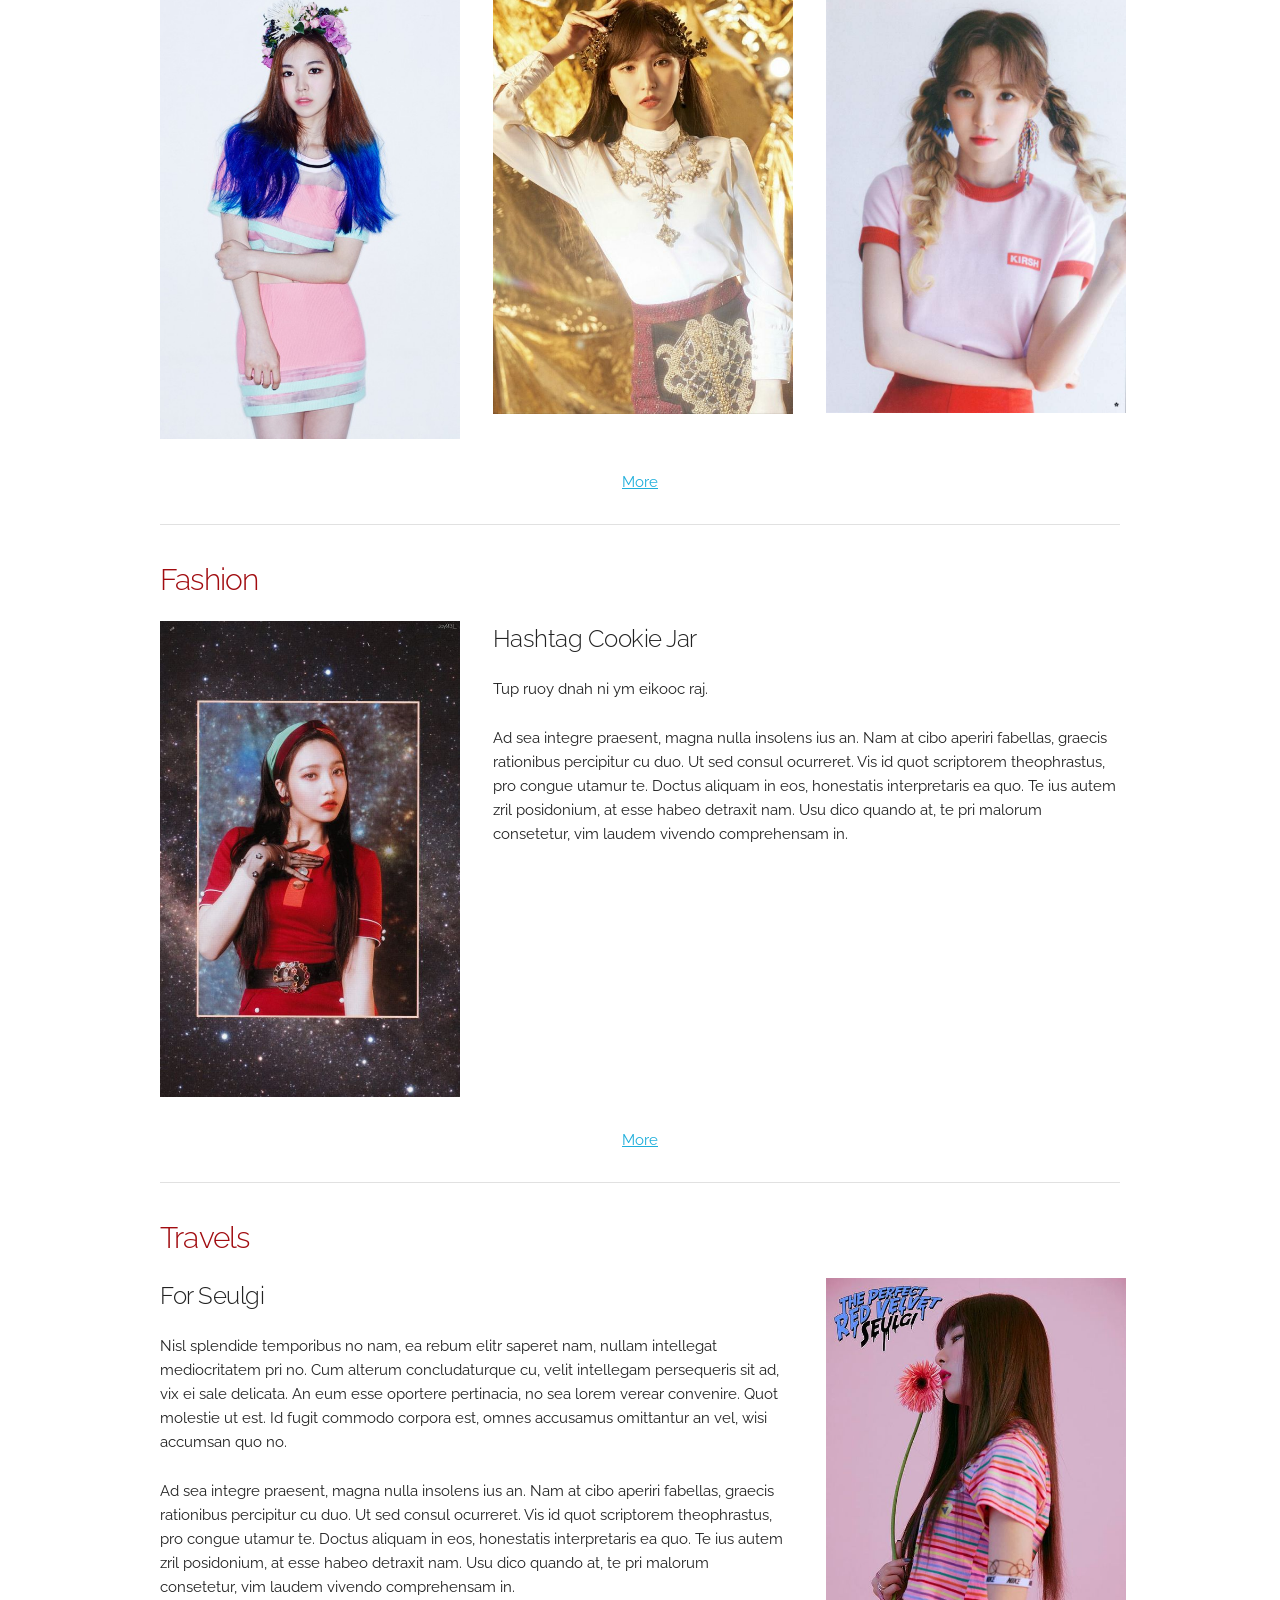
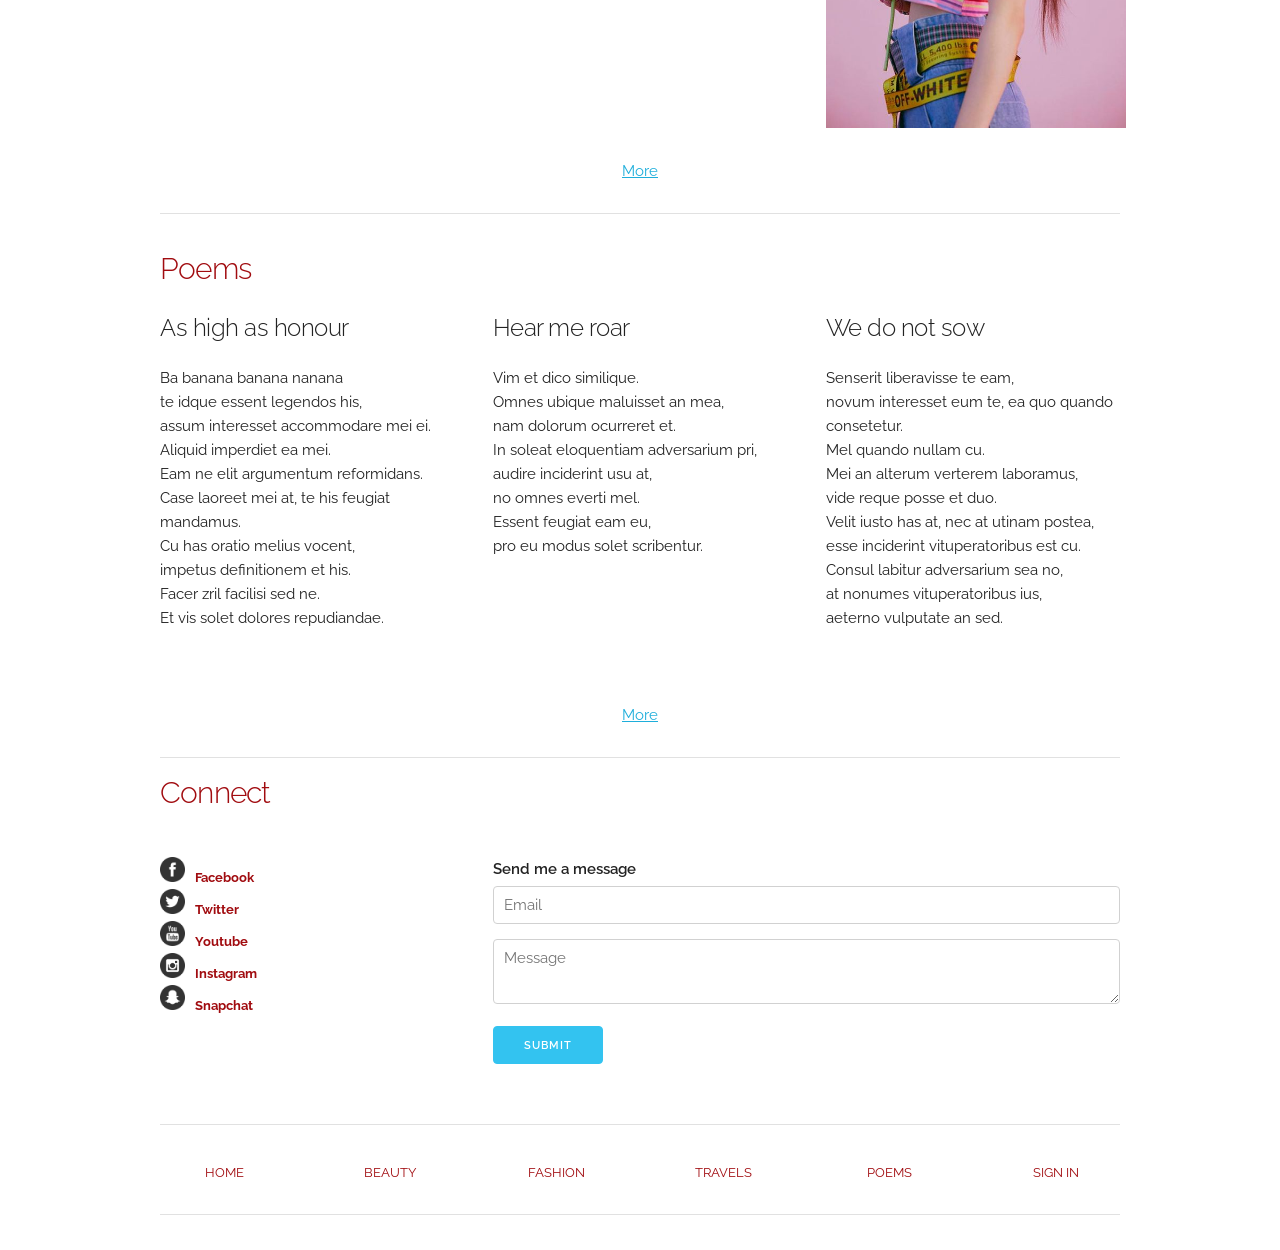
==== commit e7a1fb4a: "edited cookie jar description" ====
--- a/index.html
+++ b/index.html
@@ -165,7 +165,7 @@
     </div>
     <div class="eight columns">
       <h5>Hashtag Cookie Jar</h5>
-      <p>Nisl splendide temporibus no nam, ea rebum elitr saperet nam, nullam intellegat mediocritatem pri no. Cum alterum concludaturque cu, velit intellegam persequeris sit ad, vix ei sale delicata. An eum esse oportere pertinacia, no sea lorem verear convenire. Quot molestie ut est. Id fugit commodo corpora est, omnes accusamus omittantur an vel, wisi accumsan quo no.</p>
+      <p>Tup ruoy dnah ni ym eikooc raj.</p>
       <p>Ad sea integre praesent, magna nulla insolens ius an. Nam at cibo aperiri fabellas, graecis rationibus percipitur cu duo. Ut sed consul ocurreret. Vis id quot scriptorem theophrastus, pro congue utamur te. Doctus aliquam in eos, honestatis interpretaris ea quo. Te ius autem zril posidonium, at esse habeo detraxit nam. Usu dico quando at, te pri malorum consetetur, vim laudem vivendo comprehensam in.</p>
     </div>
     </div>
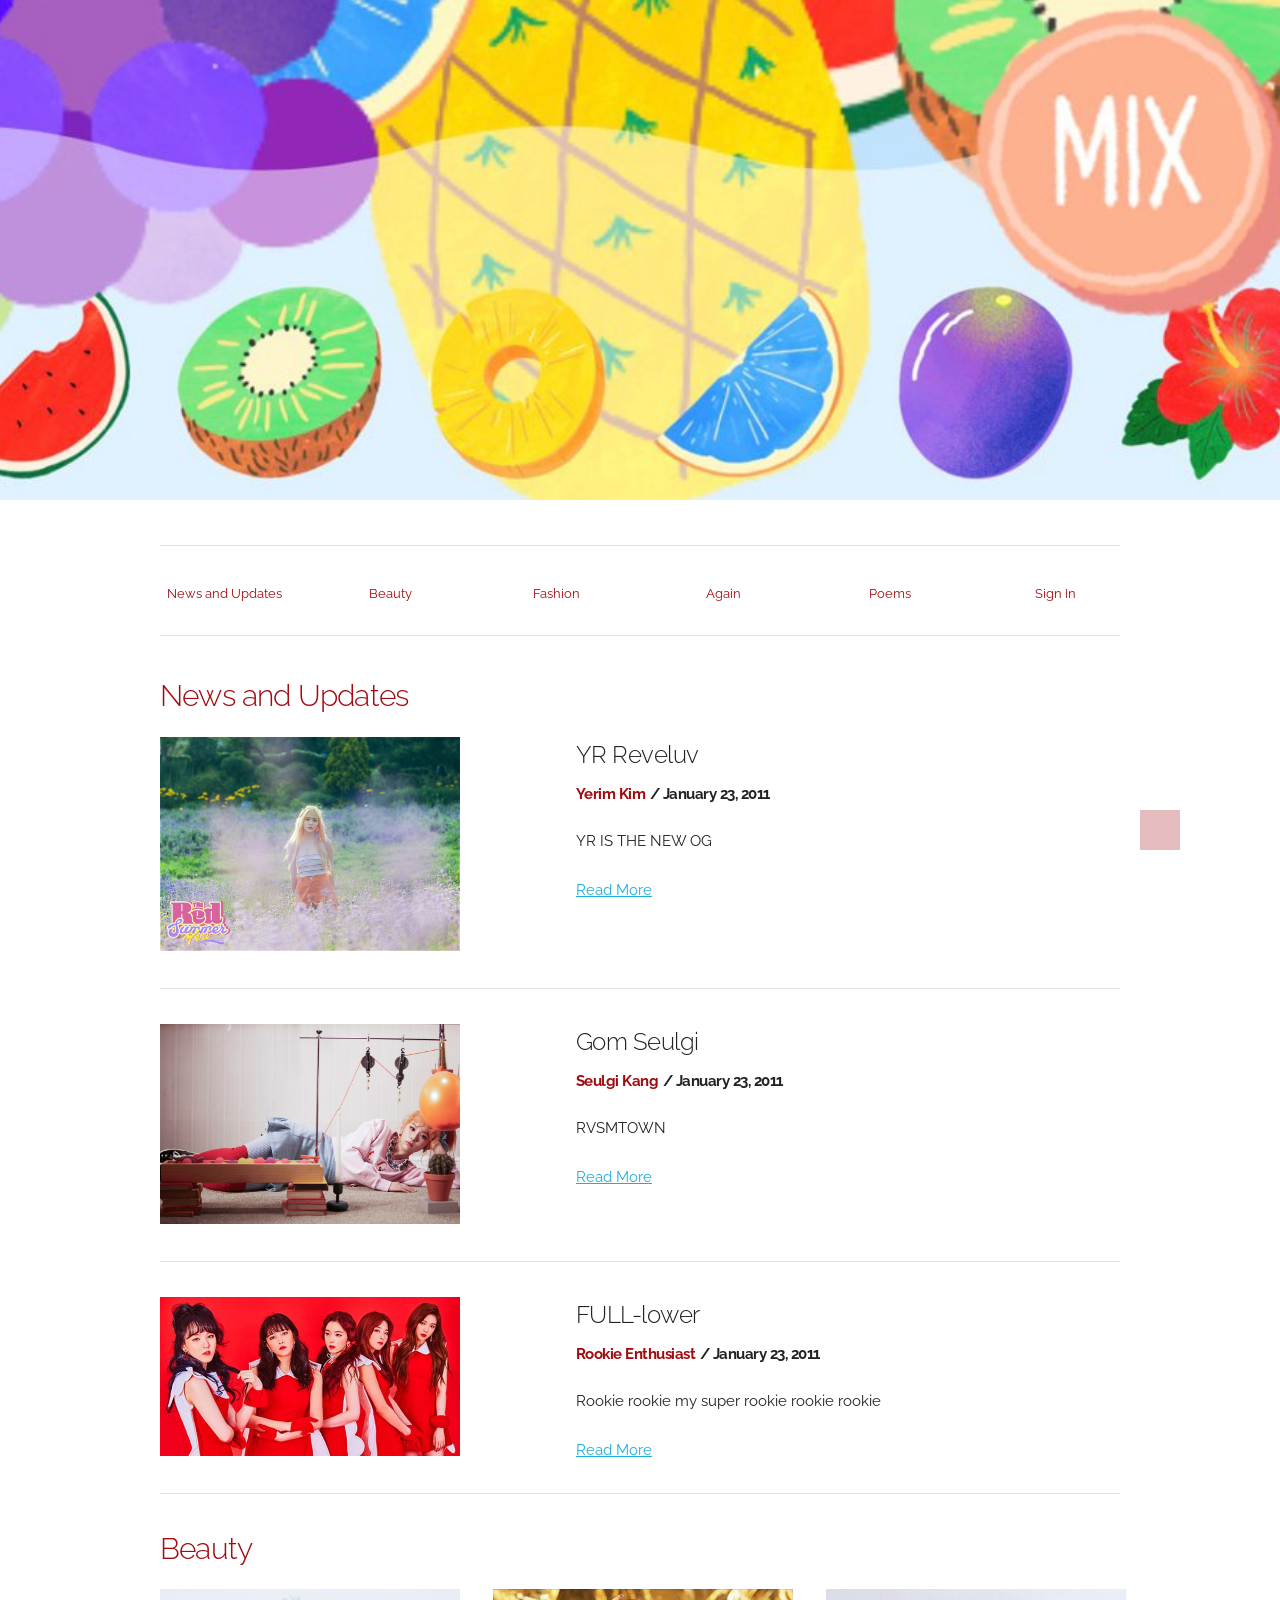
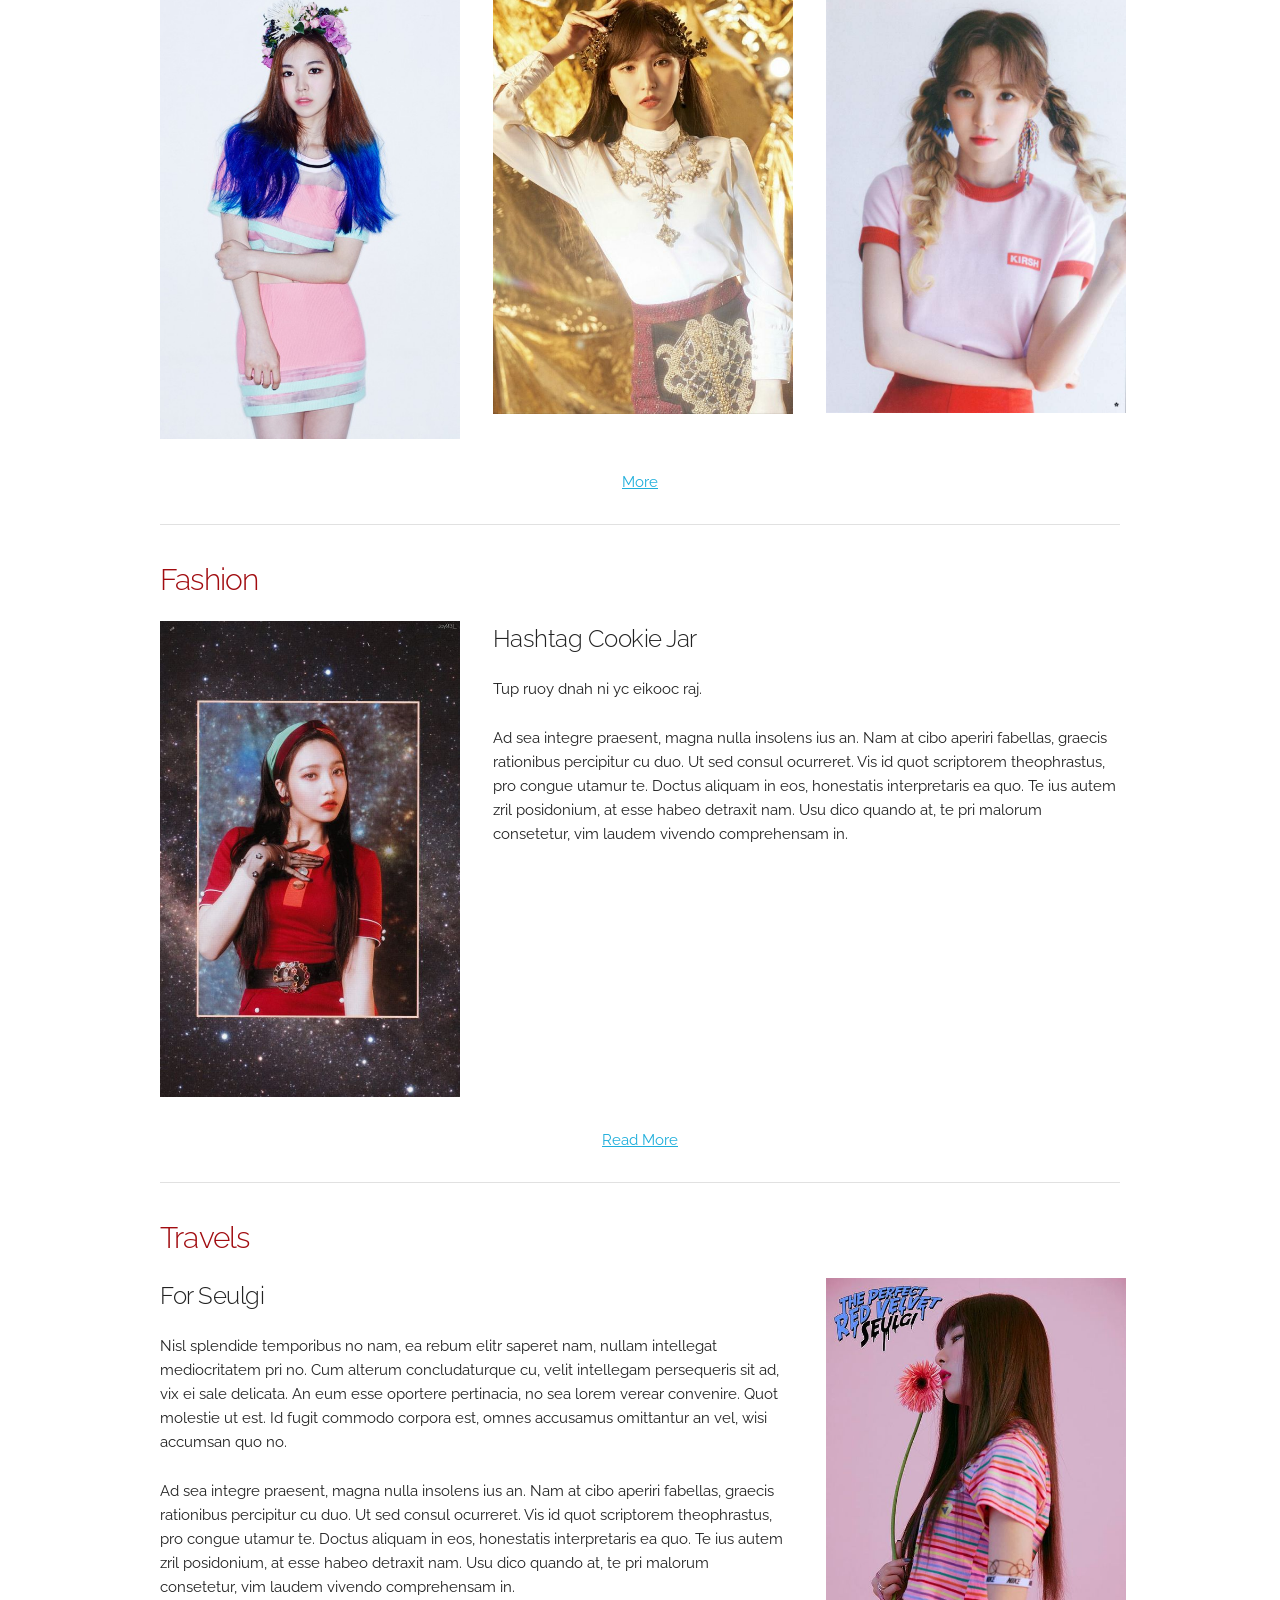
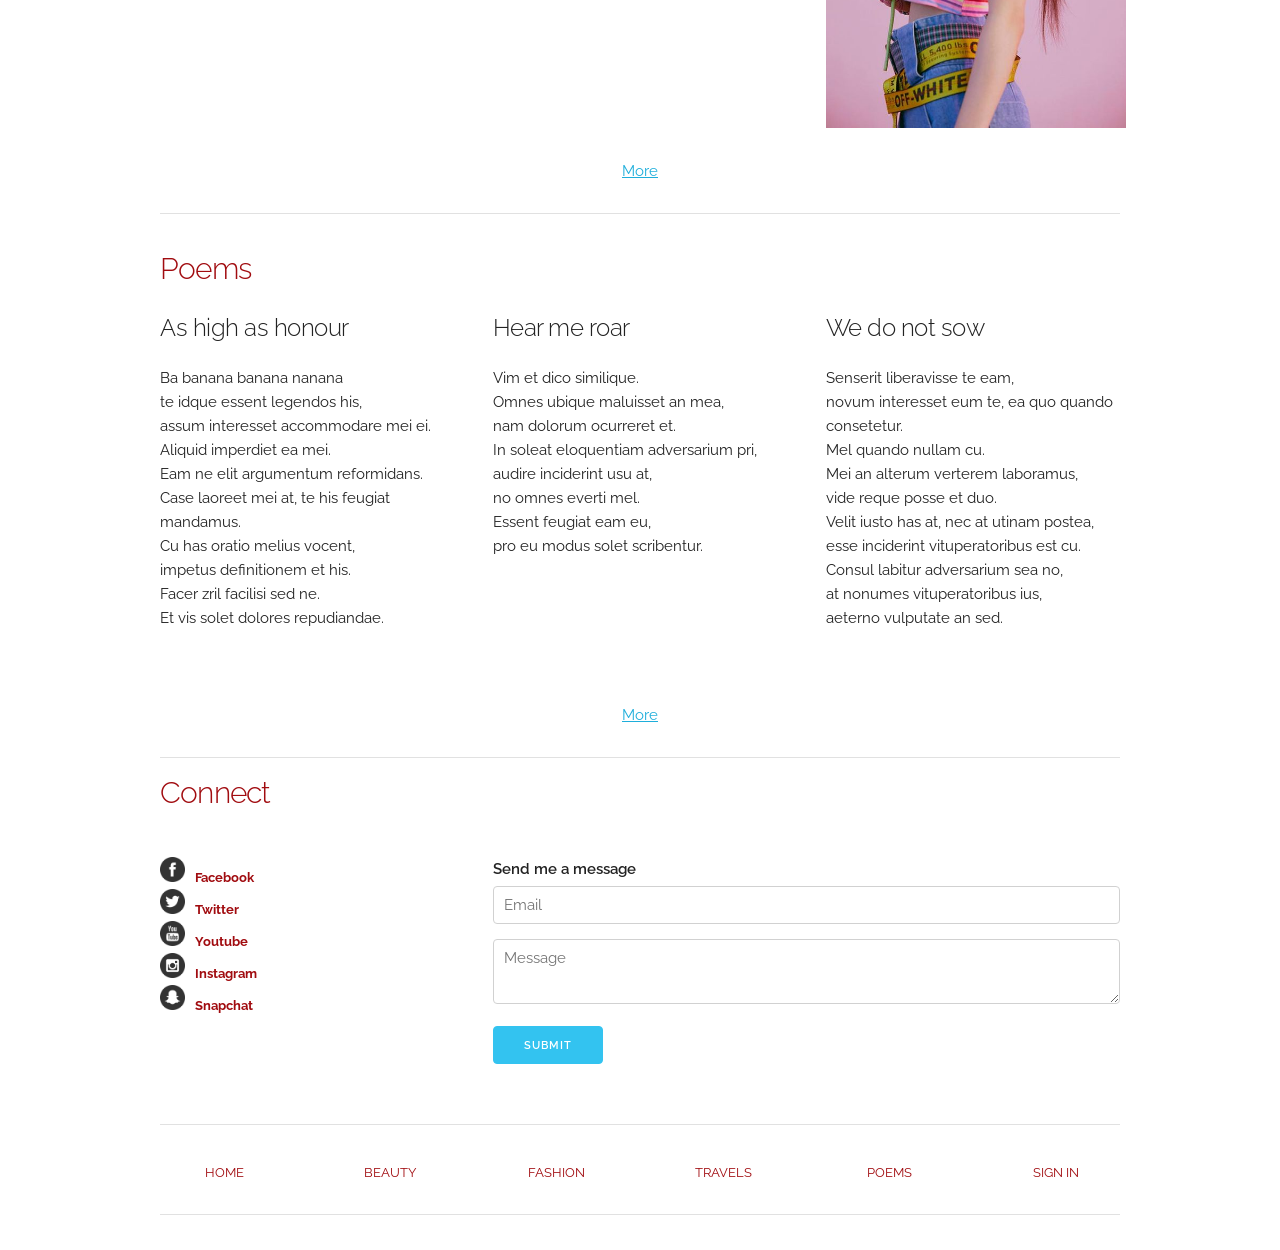
==== commit 6385d8ab: "edited read more links" ====
--- a/index.html
+++ b/index.html
@@ -47,25 +47,6 @@
   <!-- Primary Page Layout
   –––––––––––––––––––––––––––––––––––––––––––––––––– -->
  <div class="parallax-window" data-parallax="scroll" data-image-src="images/summer.jpg">
- <!--
-  <div class="container">
-  <div class="three columns">
-      <input class="u-full-width signup" type="text" placeholder="Username" name="signup-username" id="exampleEmailInput">
-  </div>
-
-  <div class="three columns">
-      <input class="u-full-width signup" type="email" placeholder="Email" name="signup-email" id="exampleEmailInput">
-  </div>
-
-  <div class="three columns">
-      <input class="u-full-width signup" type="password" placeholder="Password" name="signup-password" id="exampleEmailInput">
-  </div>
-
-  <div class="three columns">
-   <input type="submit" class="signup" value="SIGN UP" style="color:white">
-  </div>
-
-  </div> -->
  </div>
 <nav>
  <div class="container menu" ><hr>
@@ -165,12 +146,12 @@
     </div>
     <div class="eight columns">
       <h5>Hashtag Cookie Jar</h5>
-      <p>Tup ruoy dnah ni ym eikooc raj.</p>
+      <p>Tup ruoy dnah ni yc eikooc raj.</p>
       <p>Ad sea integre praesent, magna nulla insolens ius an. Nam at cibo aperiri fabellas, graecis rationibus percipitur cu duo. Ut sed consul ocurreret. Vis id quot scriptorem theophrastus, pro congue utamur te. Doctus aliquam in eos, honestatis interpretaris ea quo. Te ius autem zril posidonium, at esse habeo detraxit nam. Usu dico quando at, te pri malorum consetetur, vim laudem vivendo comprehensam in.</p>
     </div>
     </div>
     <br/>
-    <center><a href="fashion.html">More</a></center>
+    <center><a href="fashion.html">Read More</a></center>
     <hr>
   </div>
  </div>
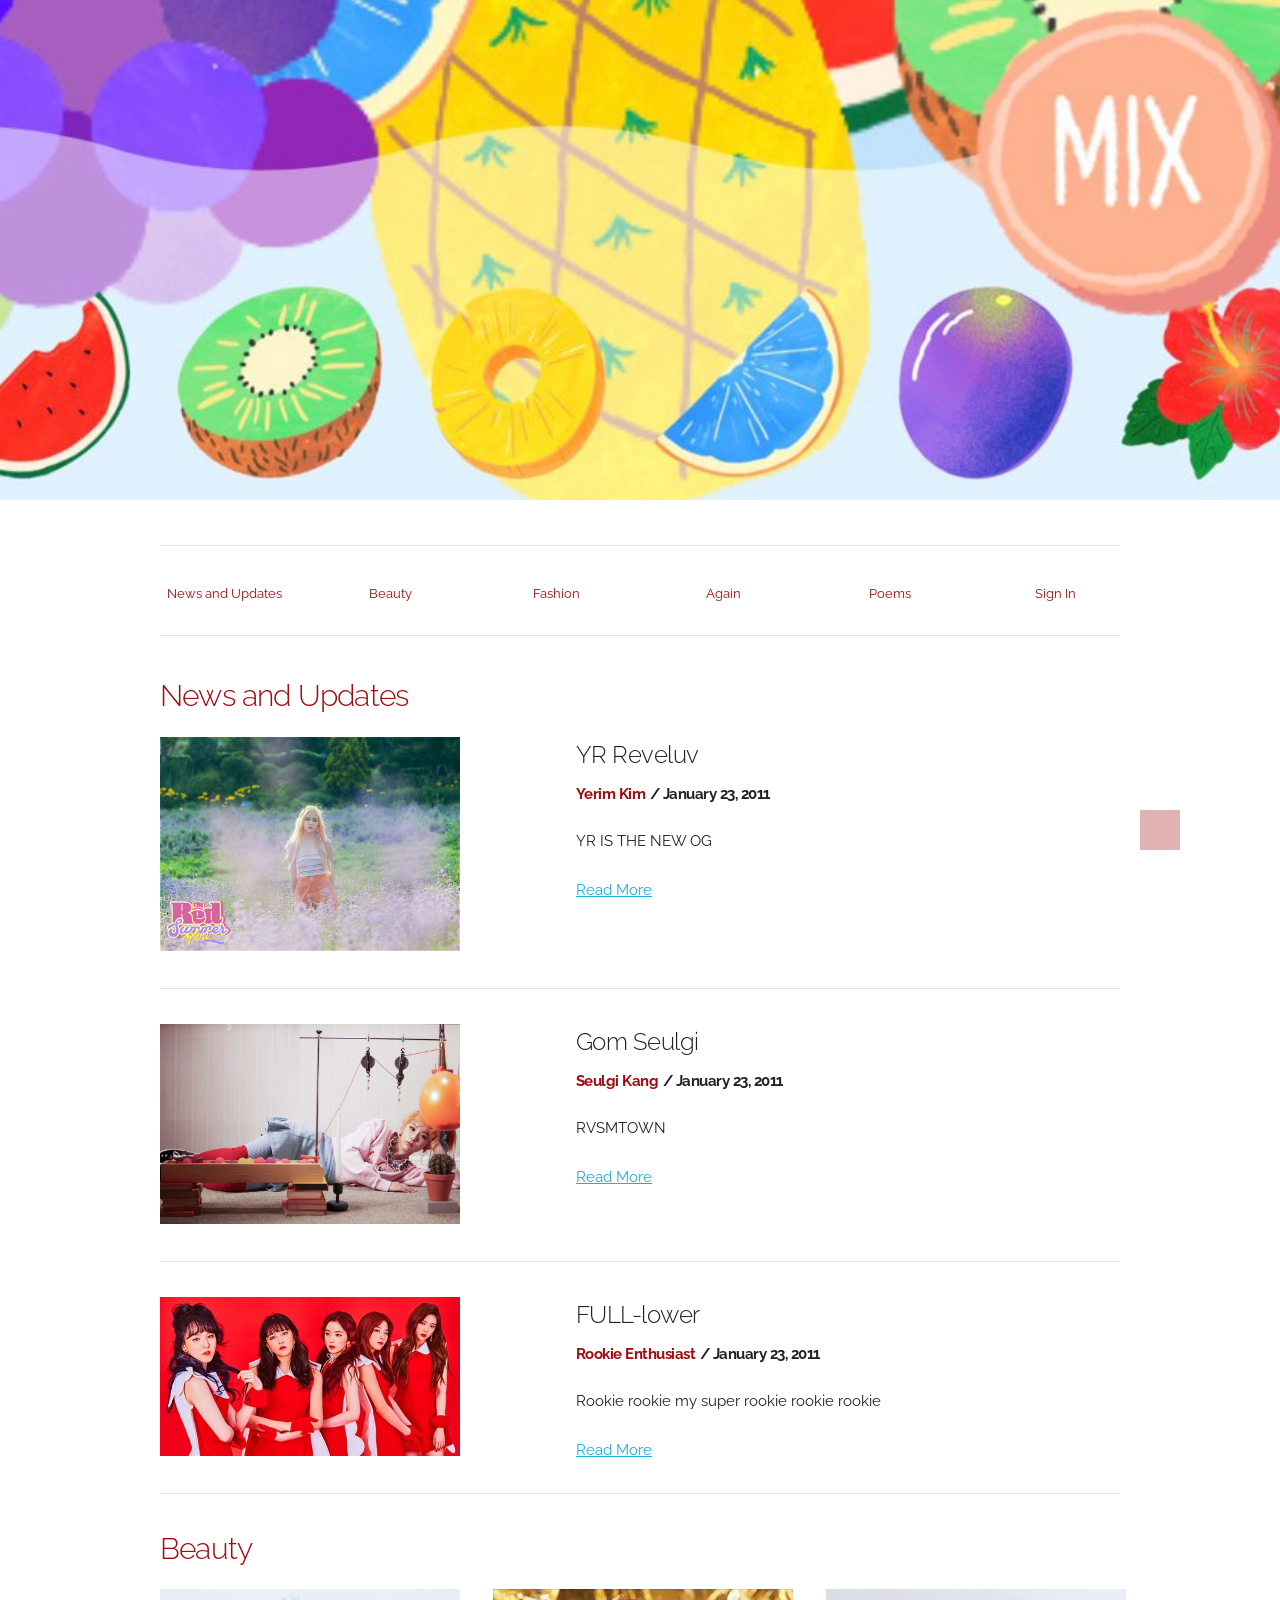
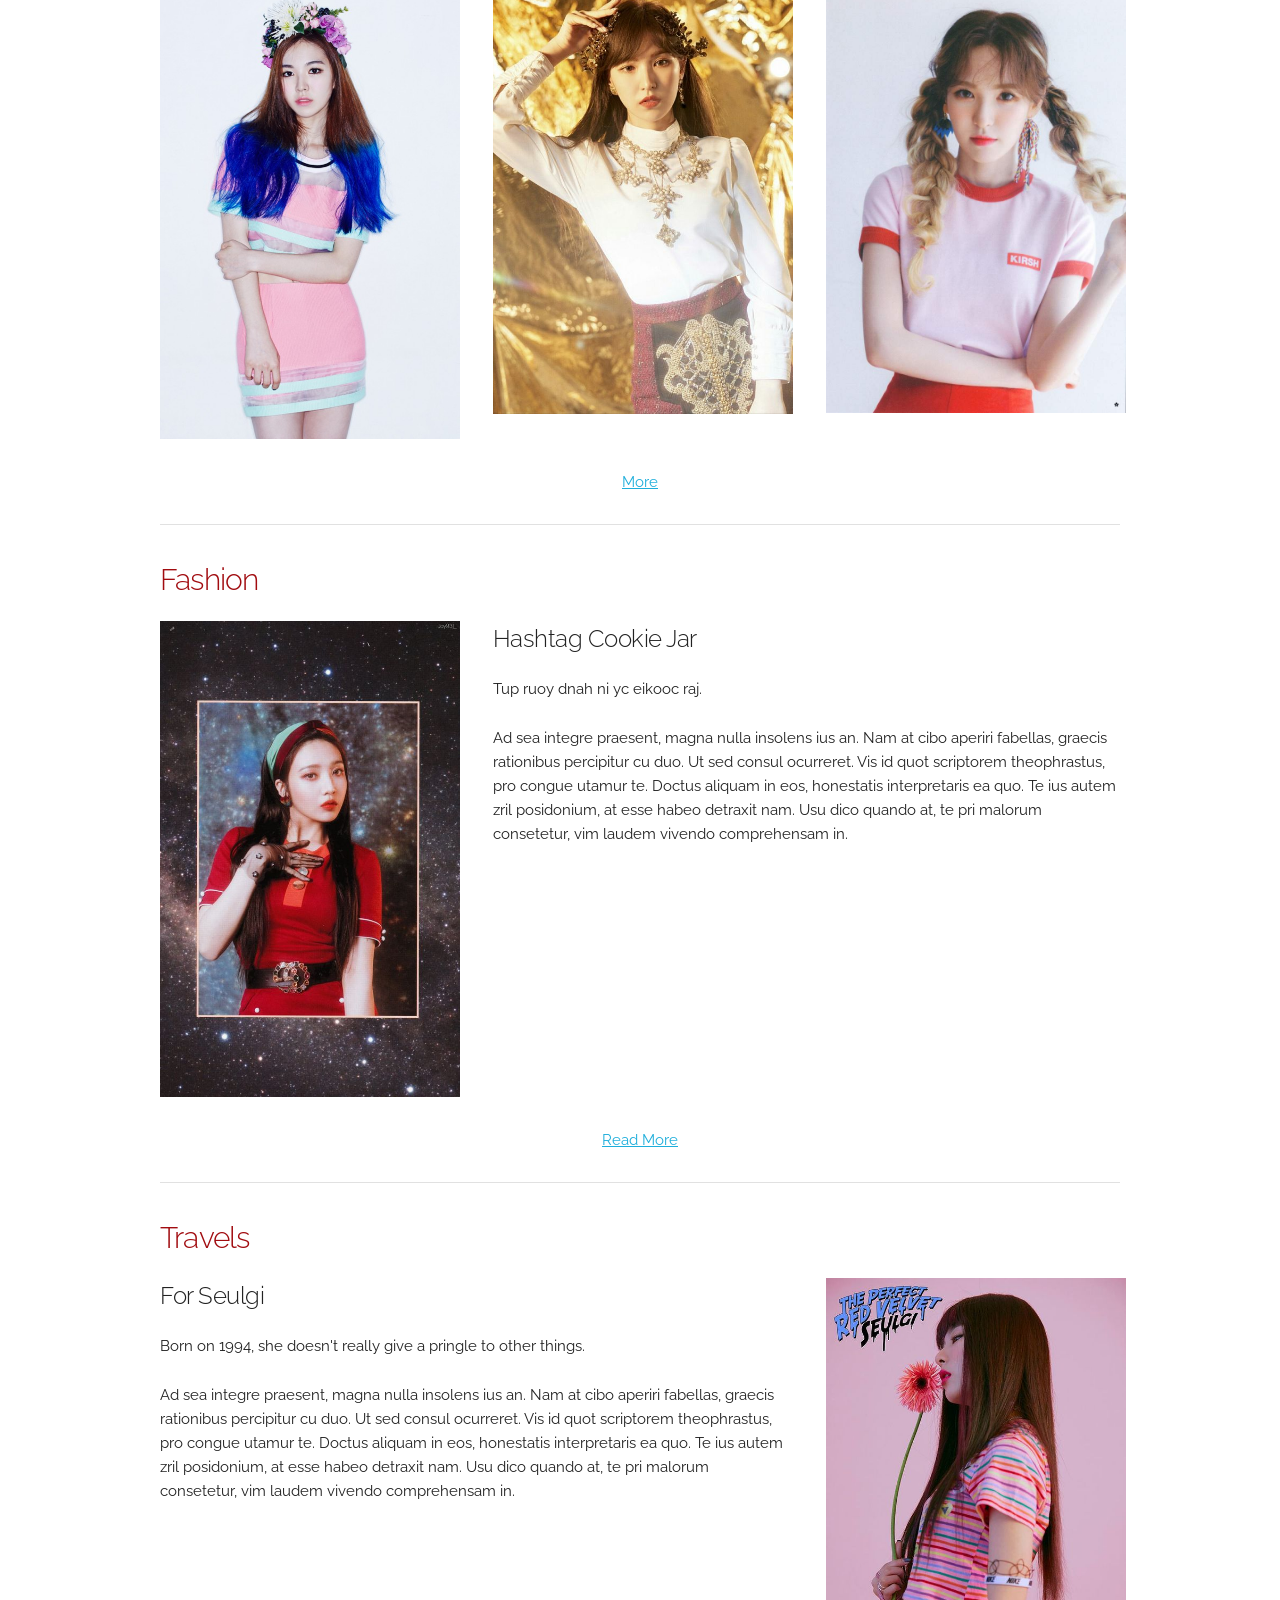
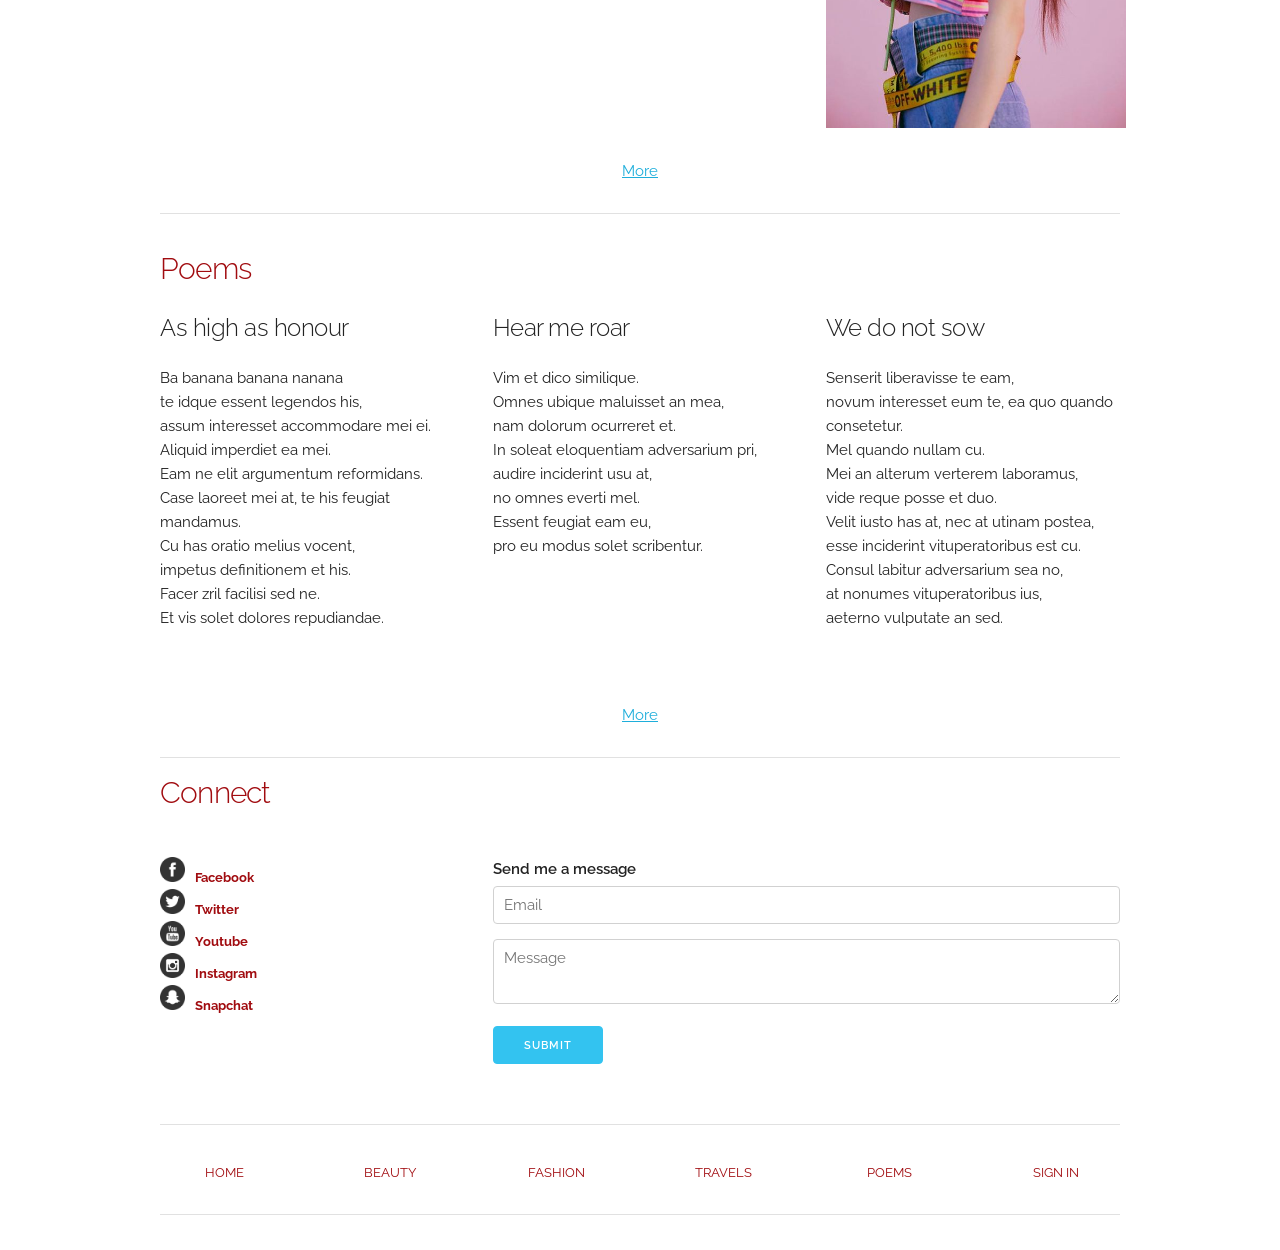
==== commit 3b9018f2: "pringle desc to seulgi" ====
--- a/index.html
+++ b/index.html
@@ -162,7 +162,7 @@
   <div class="row">
     <div class="eight columns">
       <h5>For Seulgi</h5>
-      <p>Nisl splendide temporibus no nam, ea rebum elitr saperet nam, nullam intellegat mediocritatem pri no. Cum alterum concludaturque cu, velit intellegam persequeris sit ad, vix ei sale delicata. An eum esse oportere pertinacia, no sea lorem verear convenire. Quot molestie ut est. Id fugit commodo corpora est, omnes accusamus omittantur an vel, wisi accumsan quo no.</p>
+      <p>Born on 1994, she doesn't really give a pringle to other things.</p>
       <p>Ad sea integre praesent, magna nulla insolens ius an. Nam at cibo aperiri fabellas, graecis rationibus percipitur cu duo. Ut sed consul ocurreret. Vis id quot scriptorem theophrastus, pro congue utamur te. Doctus aliquam in eos, honestatis interpretaris ea quo. Te ius autem zril posidonium, at esse habeo detraxit nam. Usu dico quando at, te pri malorum consetetur, vim laudem vivendo comprehensam in.</p>
     </div>
 
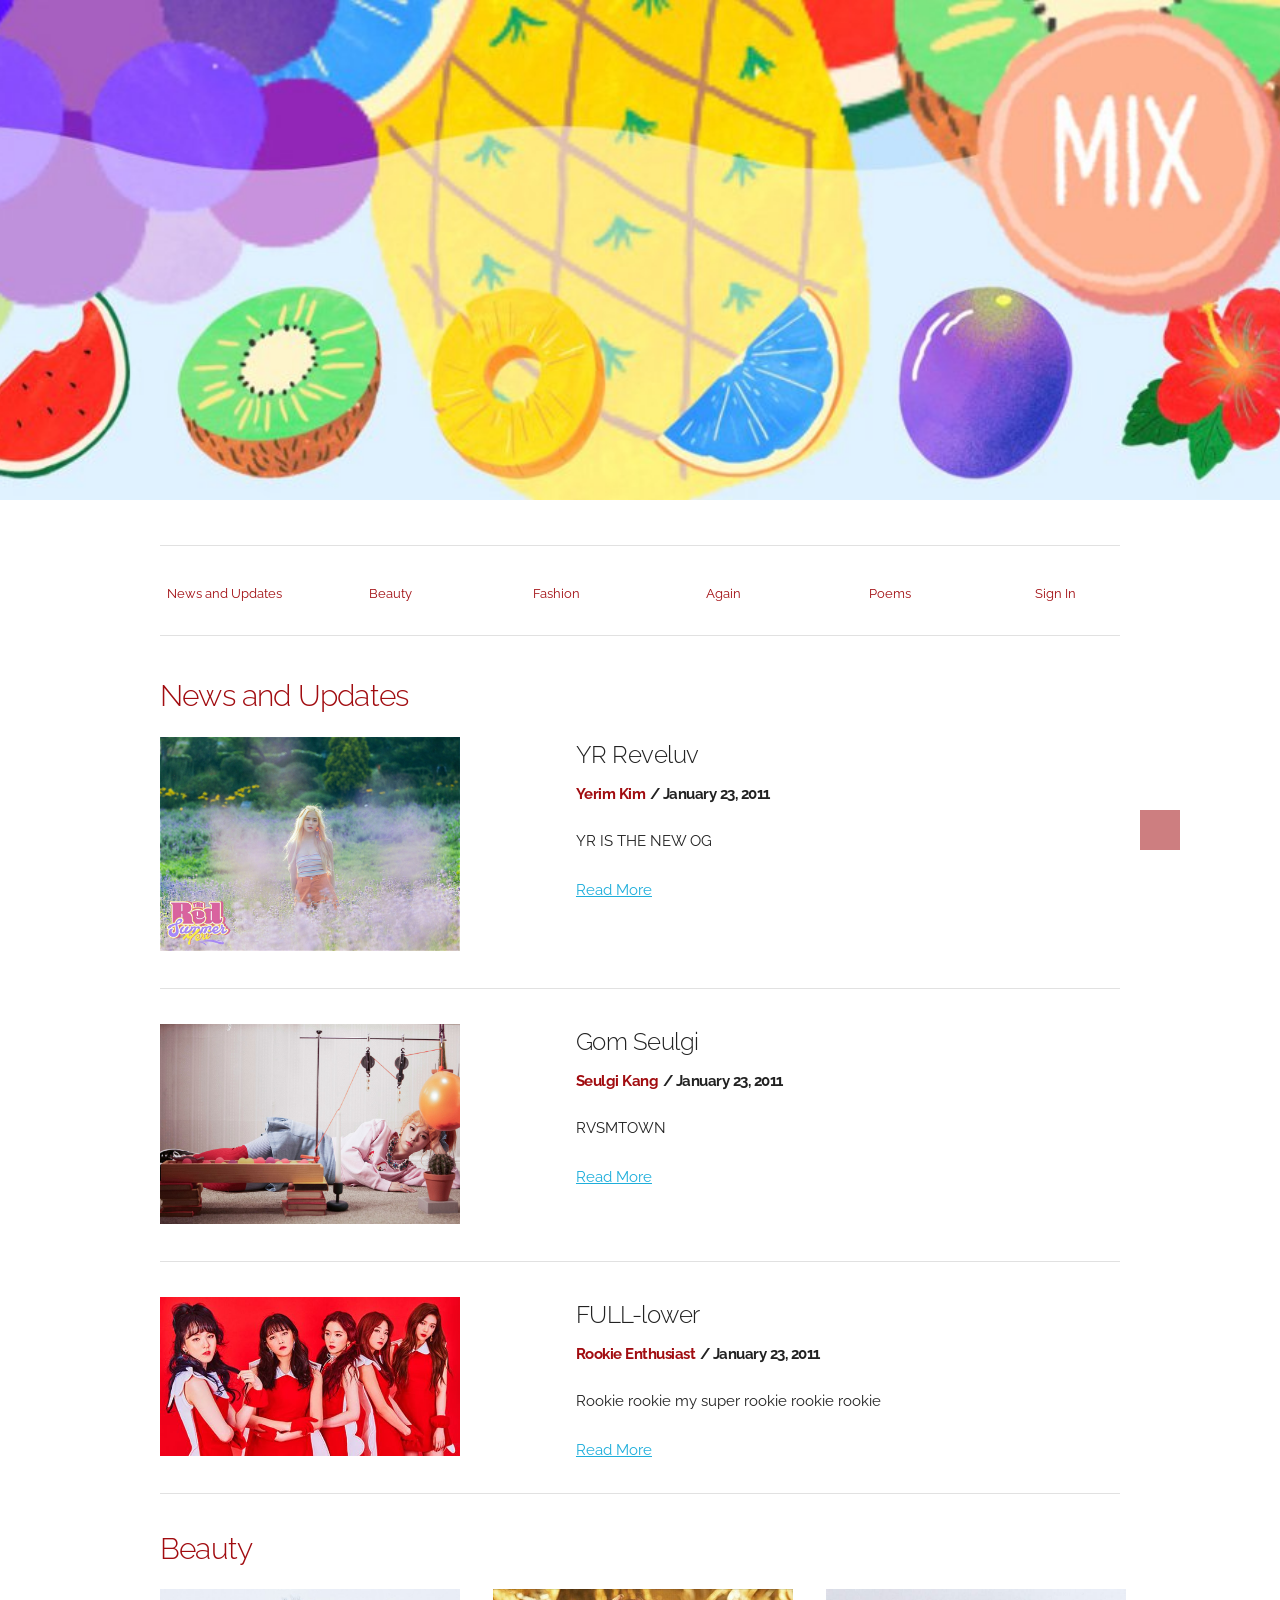
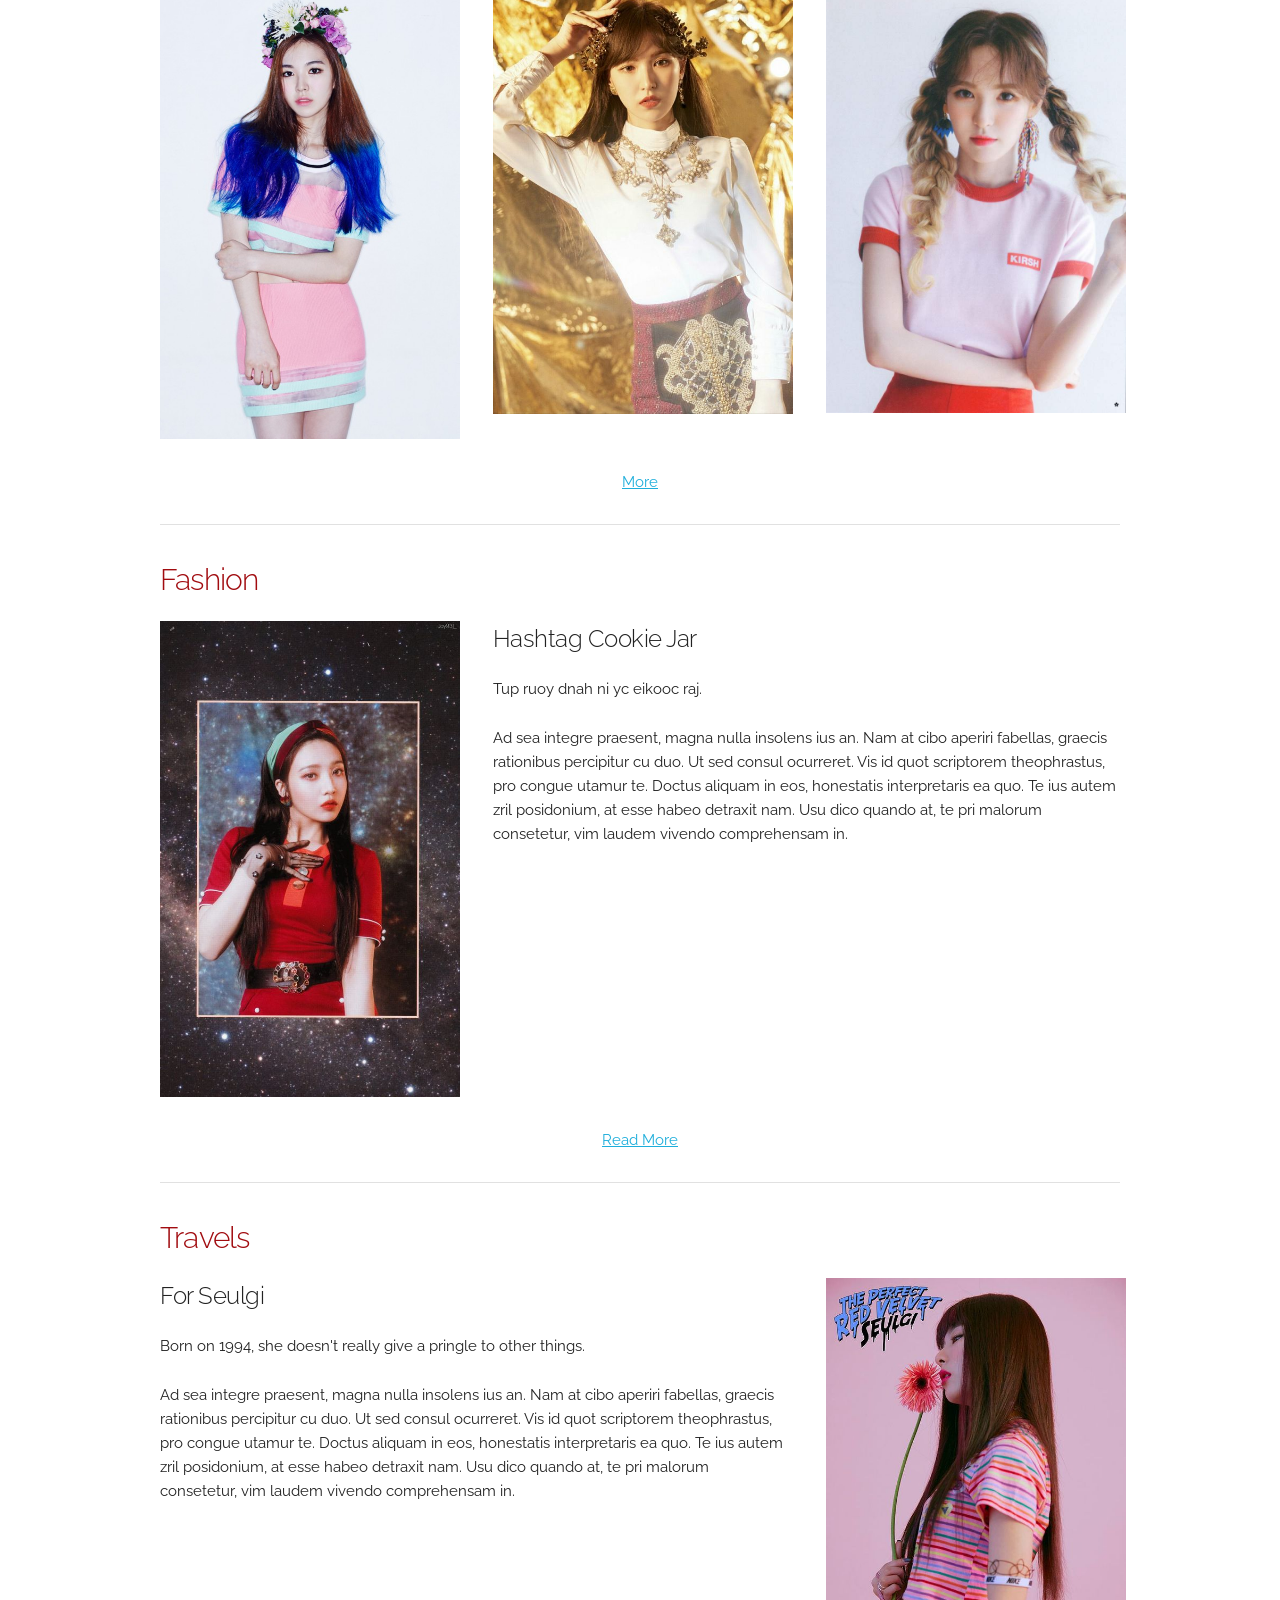
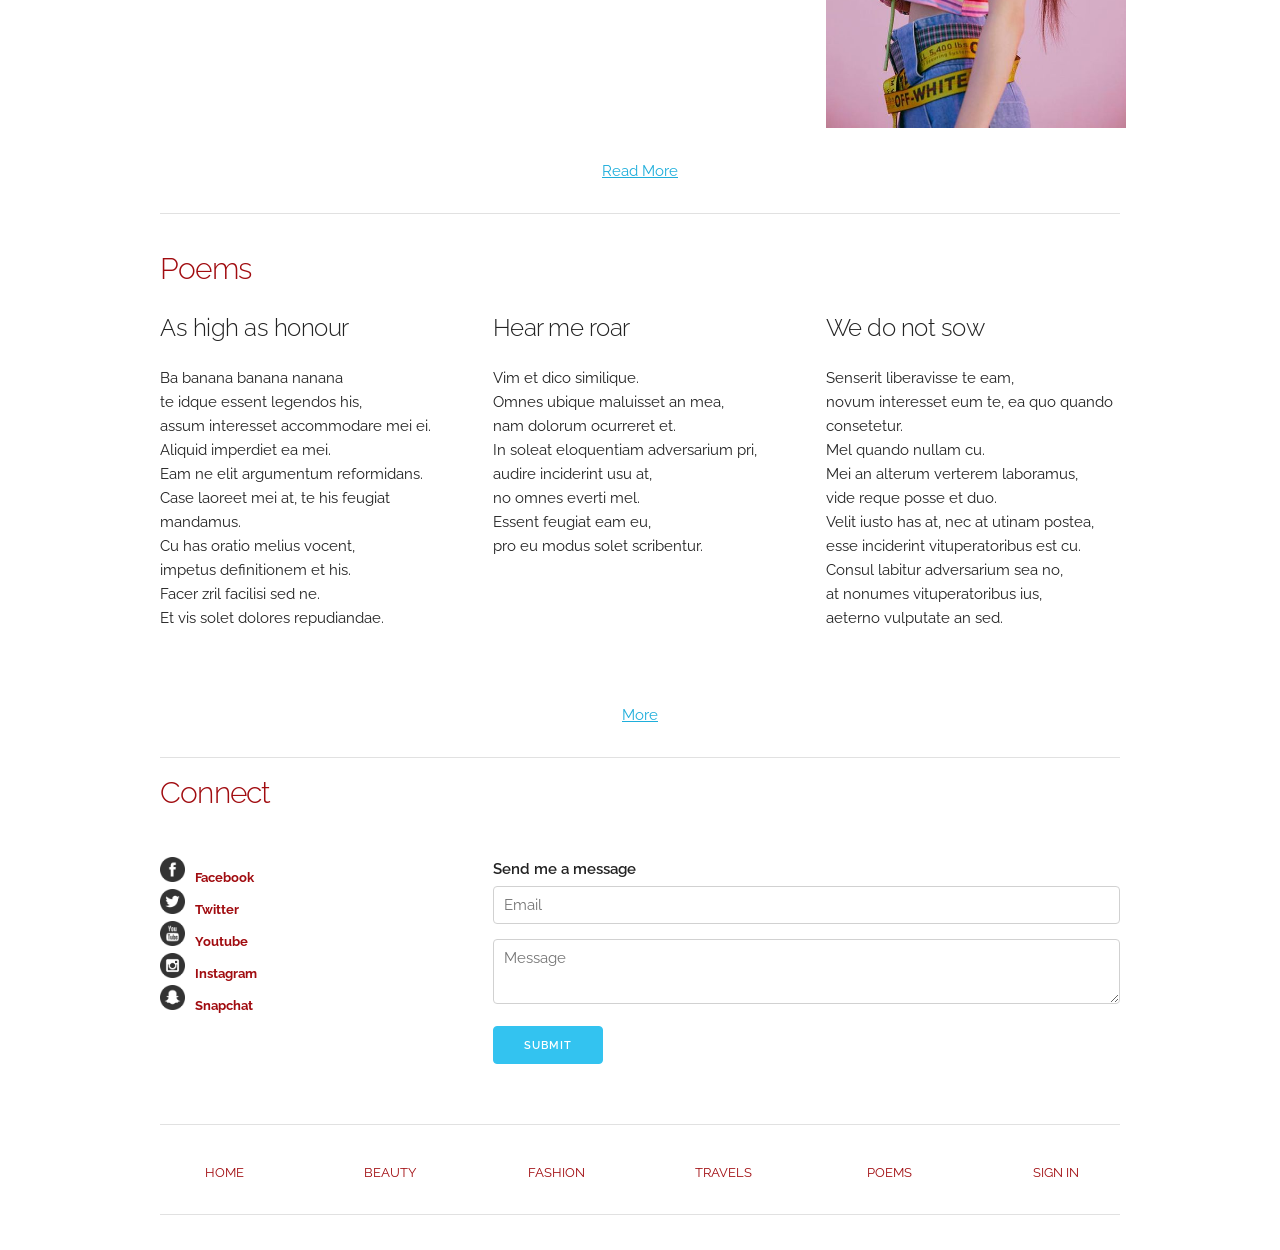
==== commit a59d03f0: "read more" ====
--- a/index.html
+++ b/index.html
@@ -171,7 +171,7 @@
     </div>
     </div>
     <br/>
-    <center><a href="travels.html">More</a></center>
+    <center><a href="travels.html">Read More</a></center>
     <hr>
   </div>
  </div>
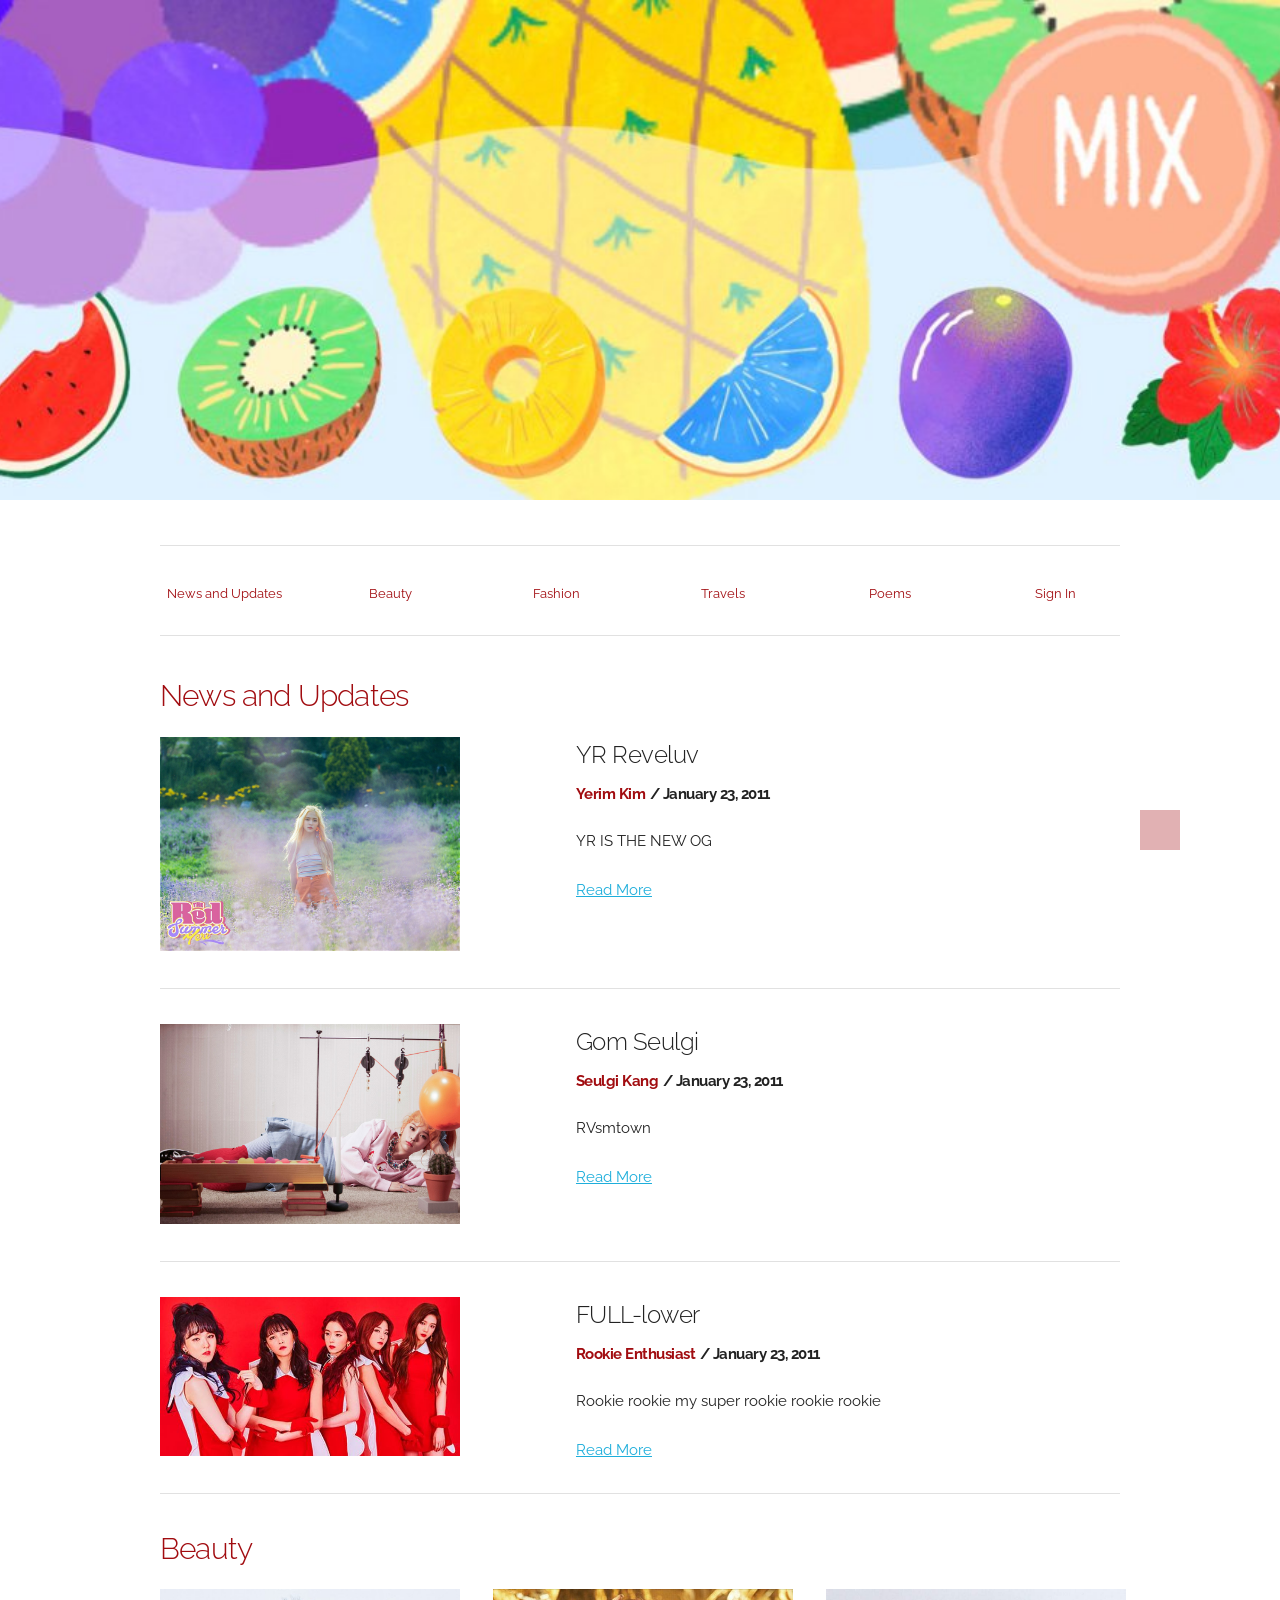
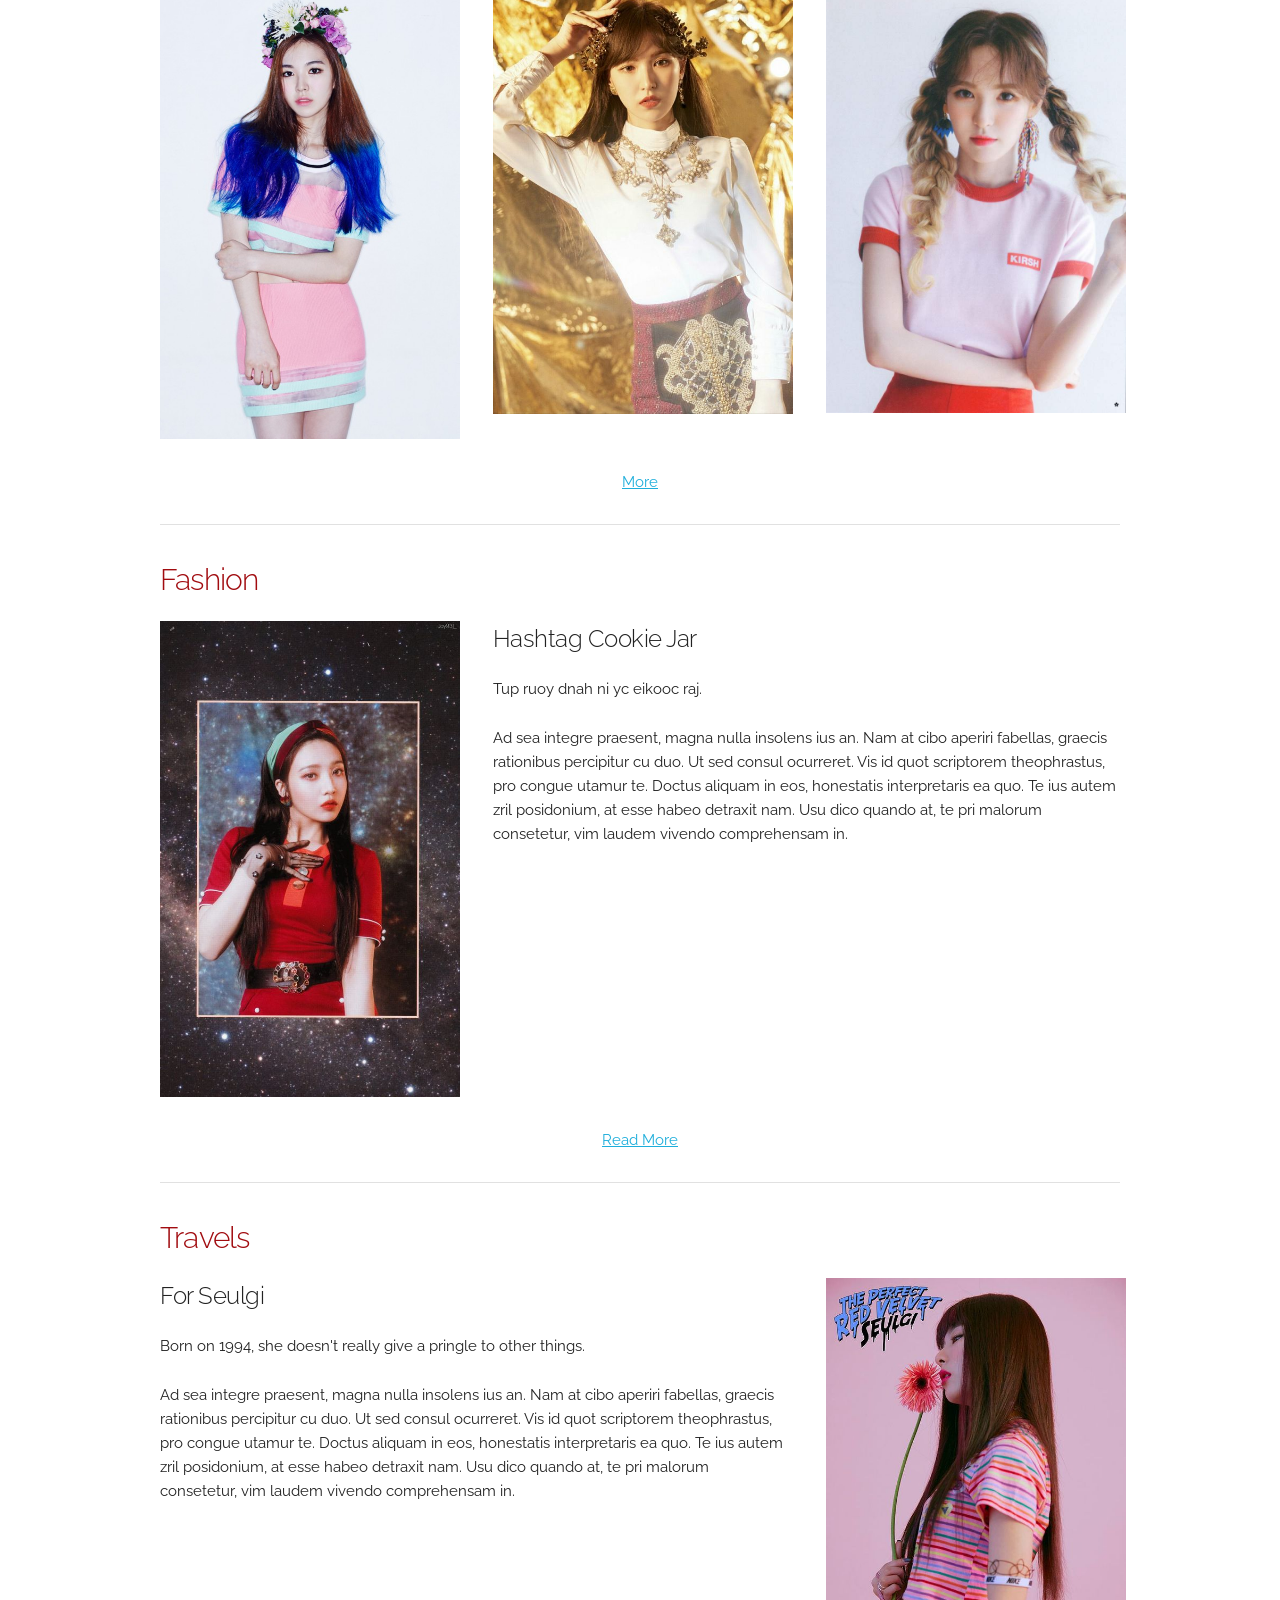
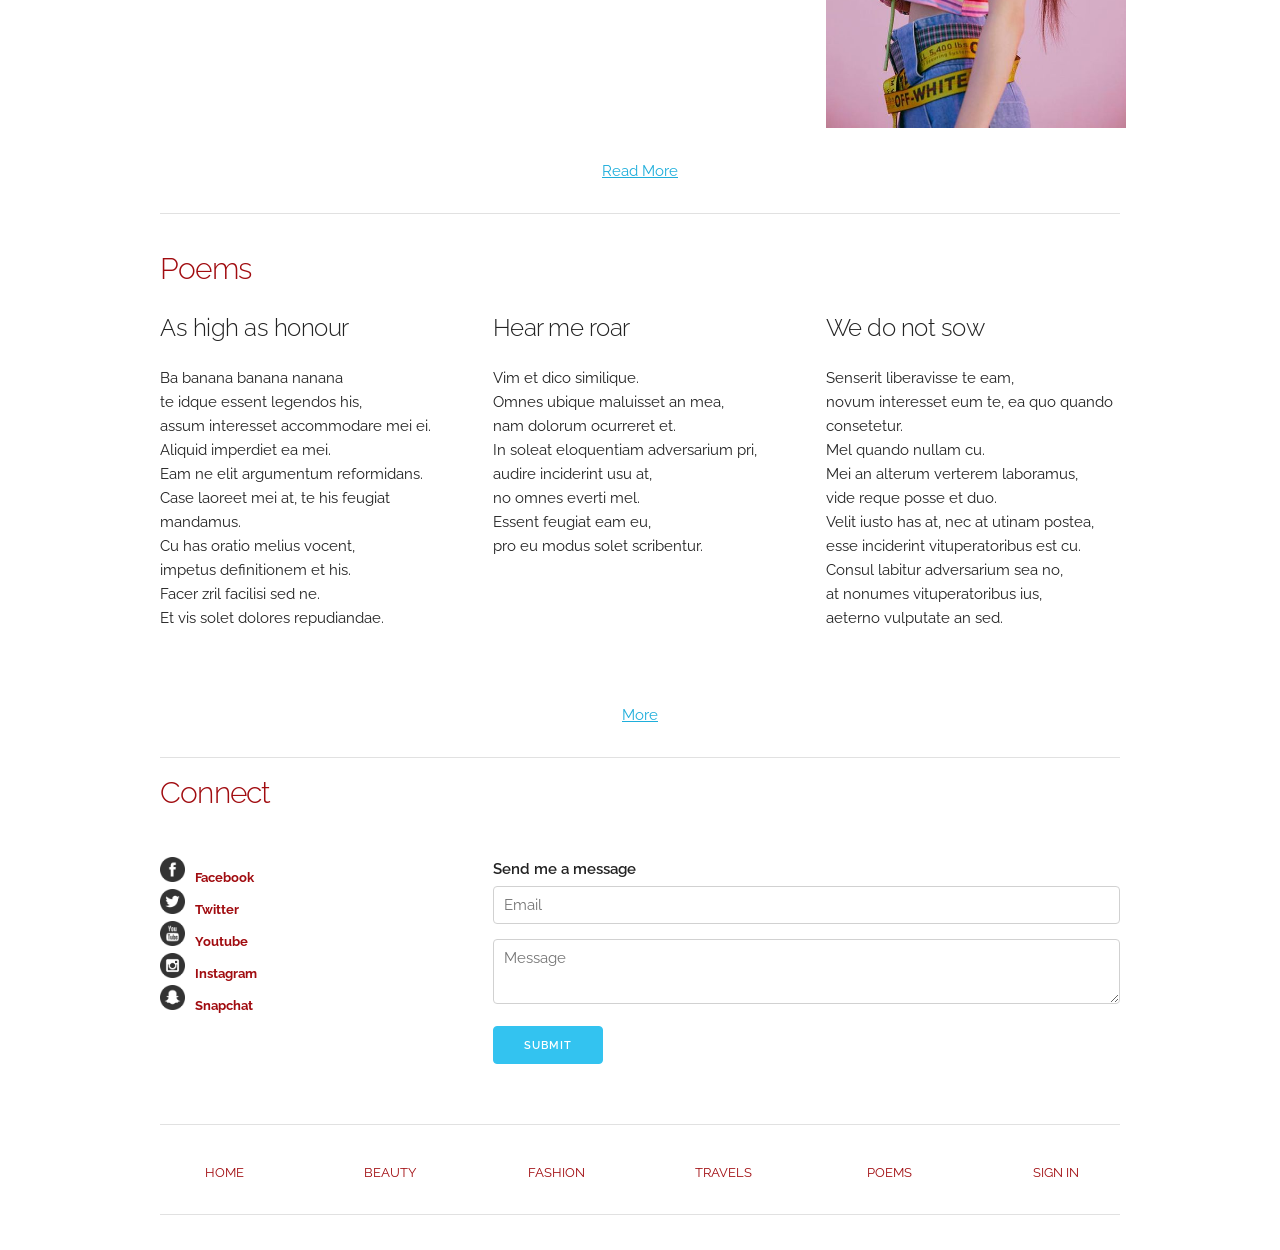
==== commit 98943284: "edited article desc for seulgi" ====
--- a/index.html
+++ b/index.html
@@ -55,7 +55,7 @@
     <div class="two columns" id="nav-menu"><center><a href="#home" id="nav-link">News and Updates</a></center></div>
     <div class="two columns" id="nav-menu"><center><a href="#beauty" id="nav-link">Beauty</a></center></div>
     <div class="two columns" id="nav-menu"><center><a href="#fashion" id="nav-link">Fashion</a></center></div>
-    <div class="two columns" id="nav-menu"><center><a href="#travels" id="nav-link">Again</a></center></div>
+    <div class="two columns" id="nav-menu"><center><a href="#travels" id="nav-link">Travels</a></center></div>
     <div class="two columns" id="nav-menu"><center><a href="#poems" id="nav-link">Poems</a></center></div>
     <div class="two columns" id="nav-menu"><center><a href="signin.html" id="nav-link">Sign In</a></center></div>
 
@@ -92,7 +92,7 @@
         <small><span id="news-author">Seulgi Kang</span>
           <span id="news-date"> / January 23, 2011</span></small></h5>
 
-      <p>RVSMTOWN</p>
+      <p>RVsmtown</p>
 
       <a href="Blog.html" id="news-link">Read More</a>
     </div>
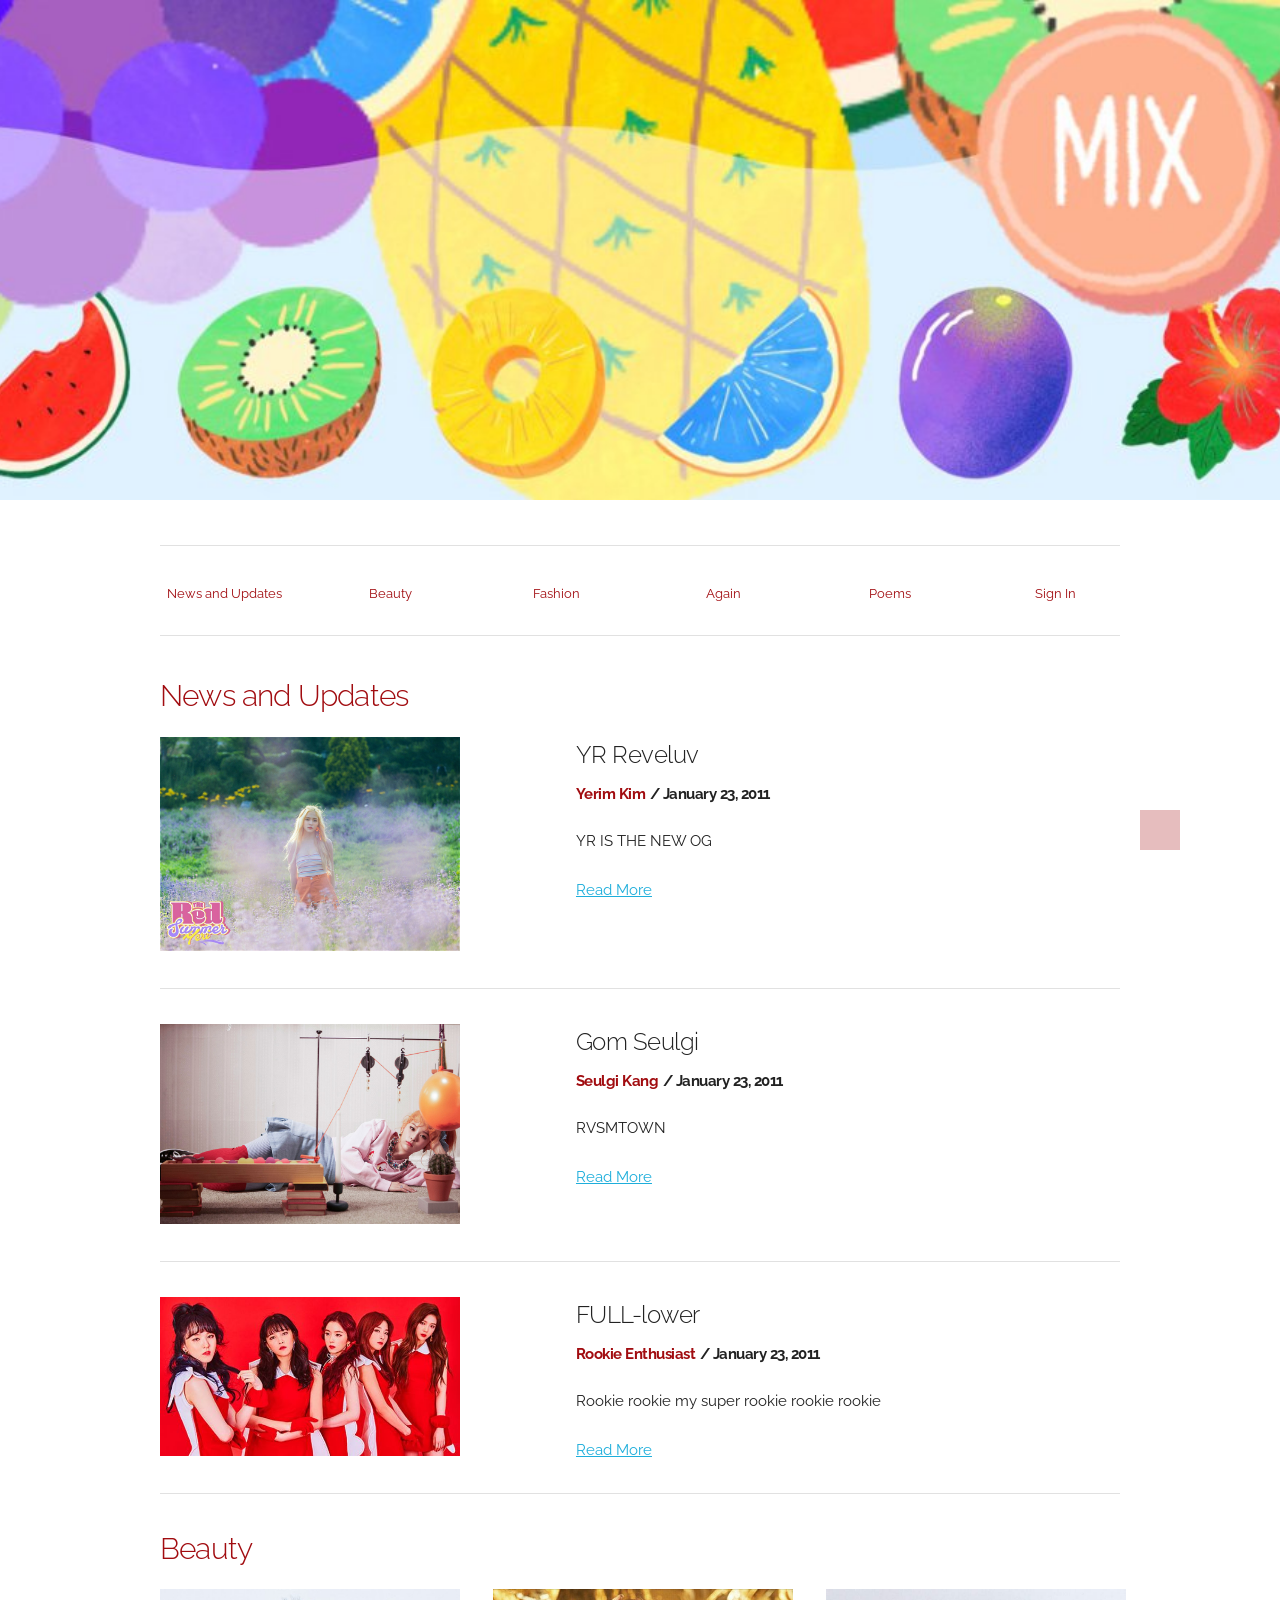
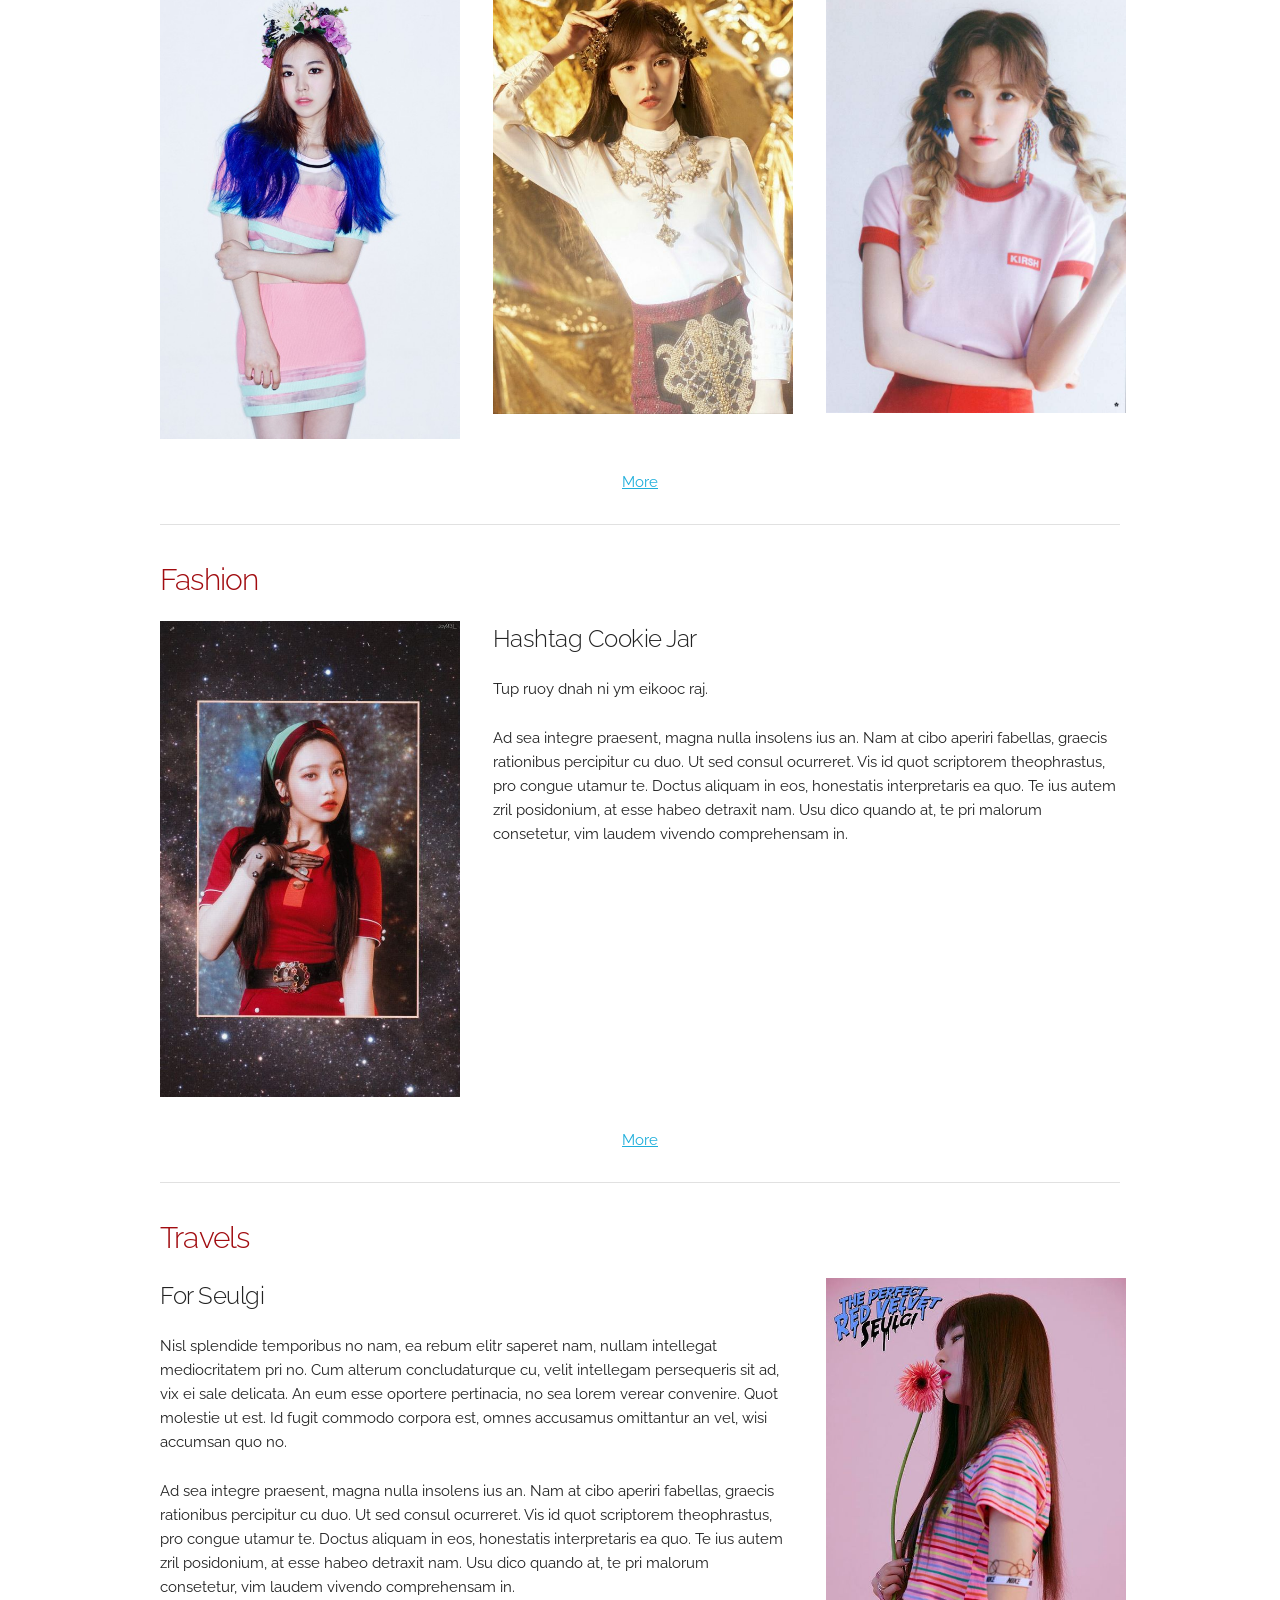
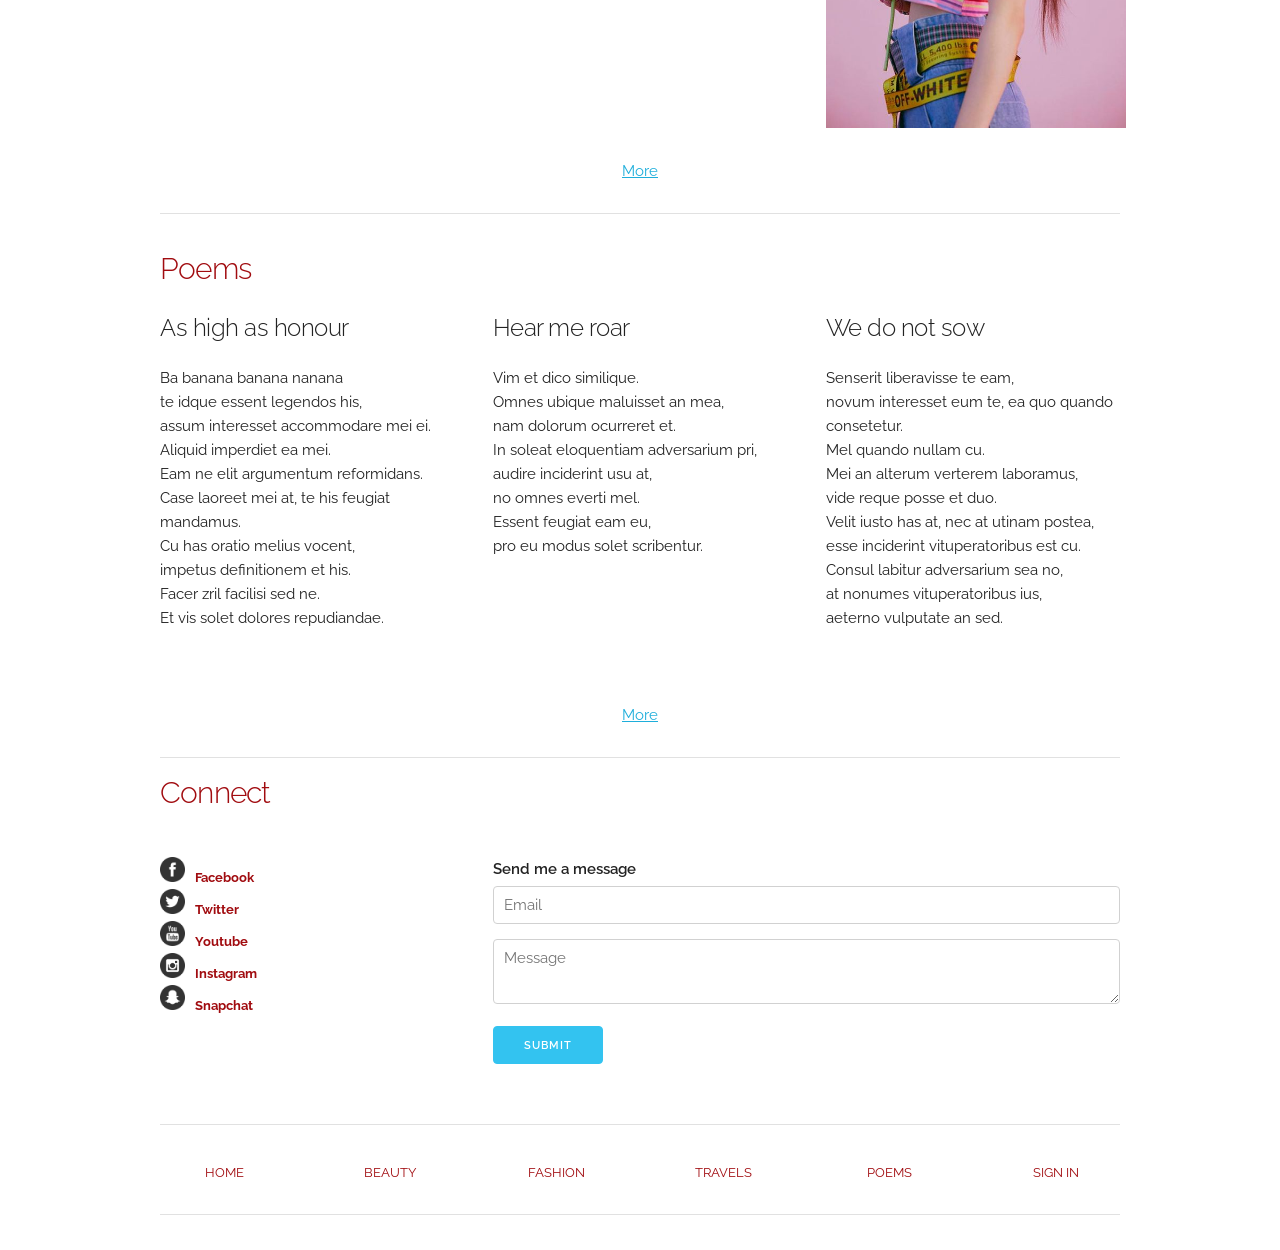
==== commit 3218425c: "modified index" ====
--- a/index.html
+++ b/index.html
@@ -47,6 +47,25 @@
   <!-- Primary Page Layout
   –––––––––––––––––––––––––––––––––––––––––––––––––– -->
  <div class="parallax-window" data-parallax="scroll" data-image-src="images/summer.jpg">
+ <!--
+  <div class="container">
+  <div class="three columns">
+      <input class="u-full-width signup" type="text" placeholder="Username" name="signup-username" id="exampleEmailInput">
+  </div>
+
+  <div class="three columns">
+      <input class="u-full-width signup" type="email" placeholder="Email" name="signup-email" id="exampleEmailInput">
+  </div>
+
+  <div class="three columns">
+      <input class="u-full-width signup" type="password" placeholder="Password" name="signup-password" id="exampleEmailInput">
+  </div>
+
+  <div class="three columns">
+   <input type="submit" class="signup" value="SIGN UP" style="color:white">
+  </div>
+
+  </div> -->
  </div>
 <nav>
  <div class="container menu" ><hr>
@@ -55,7 +74,7 @@
     <div class="two columns" id="nav-menu"><center><a href="#home" id="nav-link">News and Updates</a></center></div>
     <div class="two columns" id="nav-menu"><center><a href="#beauty" id="nav-link">Beauty</a></center></div>
     <div class="two columns" id="nav-menu"><center><a href="#fashion" id="nav-link">Fashion</a></center></div>
-    <div class="two columns" id="nav-menu"><center><a href="#travels" id="nav-link">Travels</a></center></div>
+    <div class="two columns" id="nav-menu"><center><a href="#travels" id="nav-link">Again</a></center></div>
     <div class="two columns" id="nav-menu"><center><a href="#poems" id="nav-link">Poems</a></center></div>
     <div class="two columns" id="nav-menu"><center><a href="signin.html" id="nav-link">Sign In</a></center></div>
 
@@ -77,6 +96,7 @@
 
       <p>YR IS THE NEW OG</p>
 
+
       <a href="Blog.html" id="news-link">Read More</a>
     </div>
   </div>
@@ -92,7 +112,7 @@
         <small><span id="news-author">Seulgi Kang</span>
           <span id="news-date"> / January 23, 2011</span></small></h5>
 
-      <p>RVsmtown</p>
+      <p>RVSMTOWN</p>
 
       <a href="Blog.html" id="news-link">Read More</a>
     </div>
@@ -146,12 +166,12 @@
     </div>
     <div class="eight columns">
       <h5>Hashtag Cookie Jar</h5>
-      <p>Tup ruoy dnah ni yc eikooc raj.</p>
+      <p>Tup ruoy dnah ni ym eikooc raj.</p>
       <p>Ad sea integre praesent, magna nulla insolens ius an. Nam at cibo aperiri fabellas, graecis rationibus percipitur cu duo. Ut sed consul ocurreret. Vis id quot scriptorem theophrastus, pro congue utamur te. Doctus aliquam in eos, honestatis interpretaris ea quo. Te ius autem zril posidonium, at esse habeo detraxit nam. Usu dico quando at, te pri malorum consetetur, vim laudem vivendo comprehensam in.</p>
     </div>
     </div>
     <br/>
-    <center><a href="fashion.html">Read More</a></center>
+    <center><a href="fashion.html">More</a></center>
     <hr>
   </div>
  </div>
@@ -162,7 +182,7 @@
   <div class="row">
     <div class="eight columns">
       <h5>For Seulgi</h5>
-      <p>Born on 1994, she doesn't really give a pringle to other things.</p>
+      <p>Nisl splendide temporibus no nam, ea rebum elitr saperet nam, nullam intellegat mediocritatem pri no. Cum alterum concludaturque cu, velit intellegam persequeris sit ad, vix ei sale delicata. An eum esse oportere pertinacia, no sea lorem verear convenire. Quot molestie ut est. Id fugit commodo corpora est, omnes accusamus omittantur an vel, wisi accumsan quo no.</p>
       <p>Ad sea integre praesent, magna nulla insolens ius an. Nam at cibo aperiri fabellas, graecis rationibus percipitur cu duo. Ut sed consul ocurreret. Vis id quot scriptorem theophrastus, pro congue utamur te. Doctus aliquam in eos, honestatis interpretaris ea quo. Te ius autem zril posidonium, at esse habeo detraxit nam. Usu dico quando at, te pri malorum consetetur, vim laudem vivendo comprehensam in.</p>
     </div>
 
@@ -171,7 +191,7 @@
     </div>
     </div>
     <br/>
-    <center><a href="travels.html">Read More</a></center>
+    <center><a href="travels.html">More</a></center>
     <hr>
   </div>
  </div>
